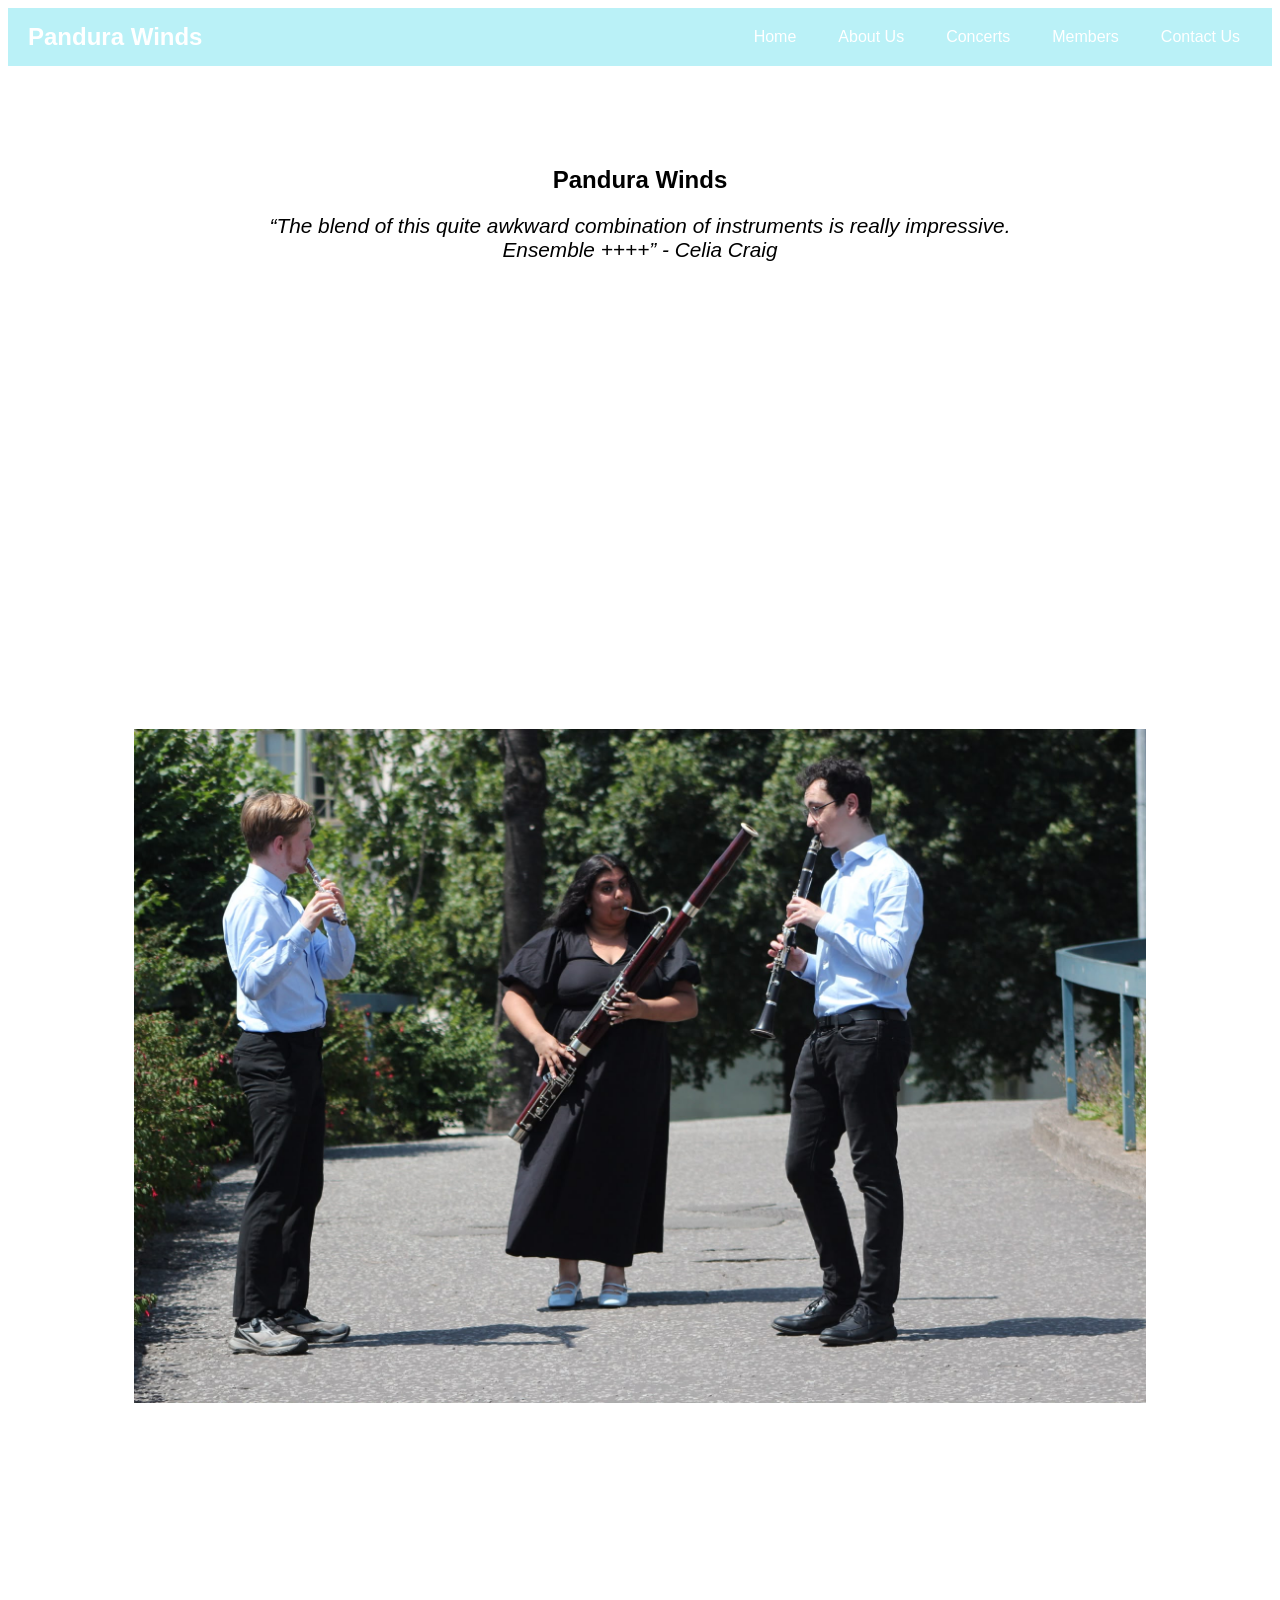
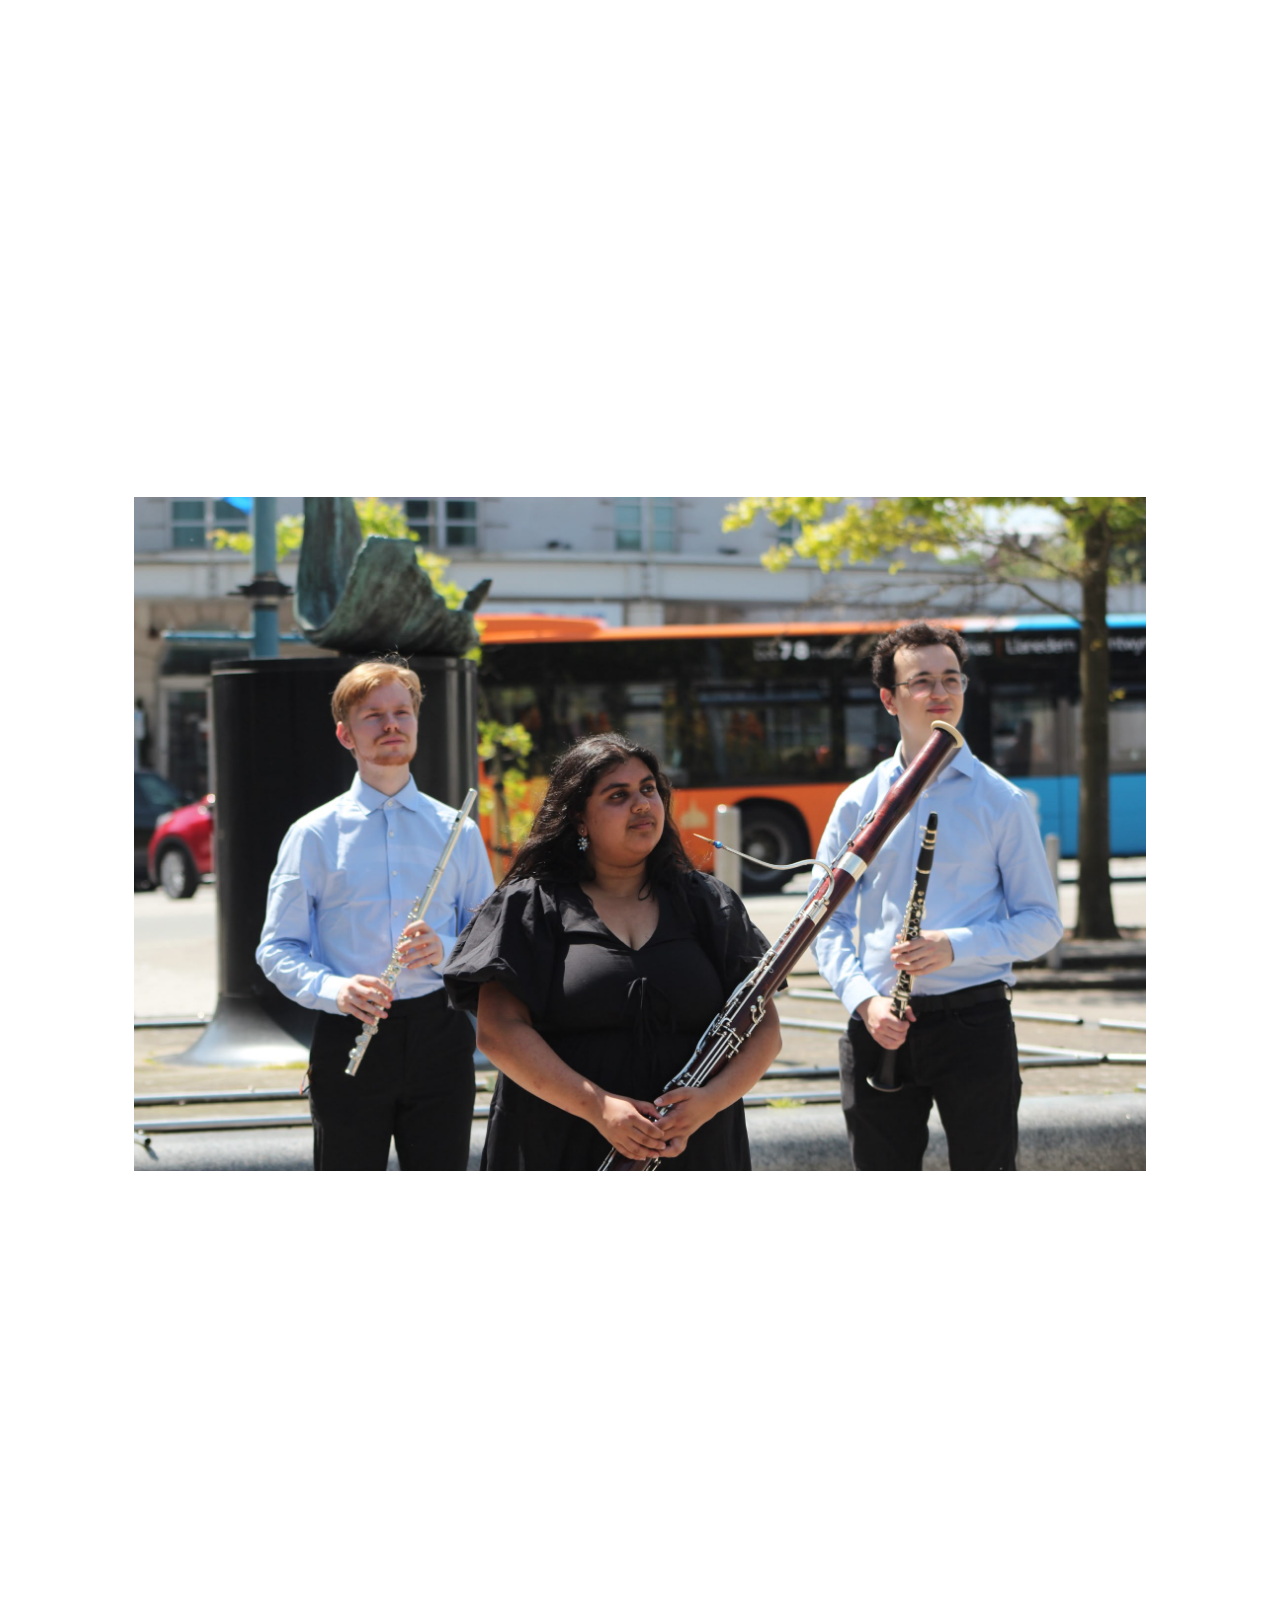
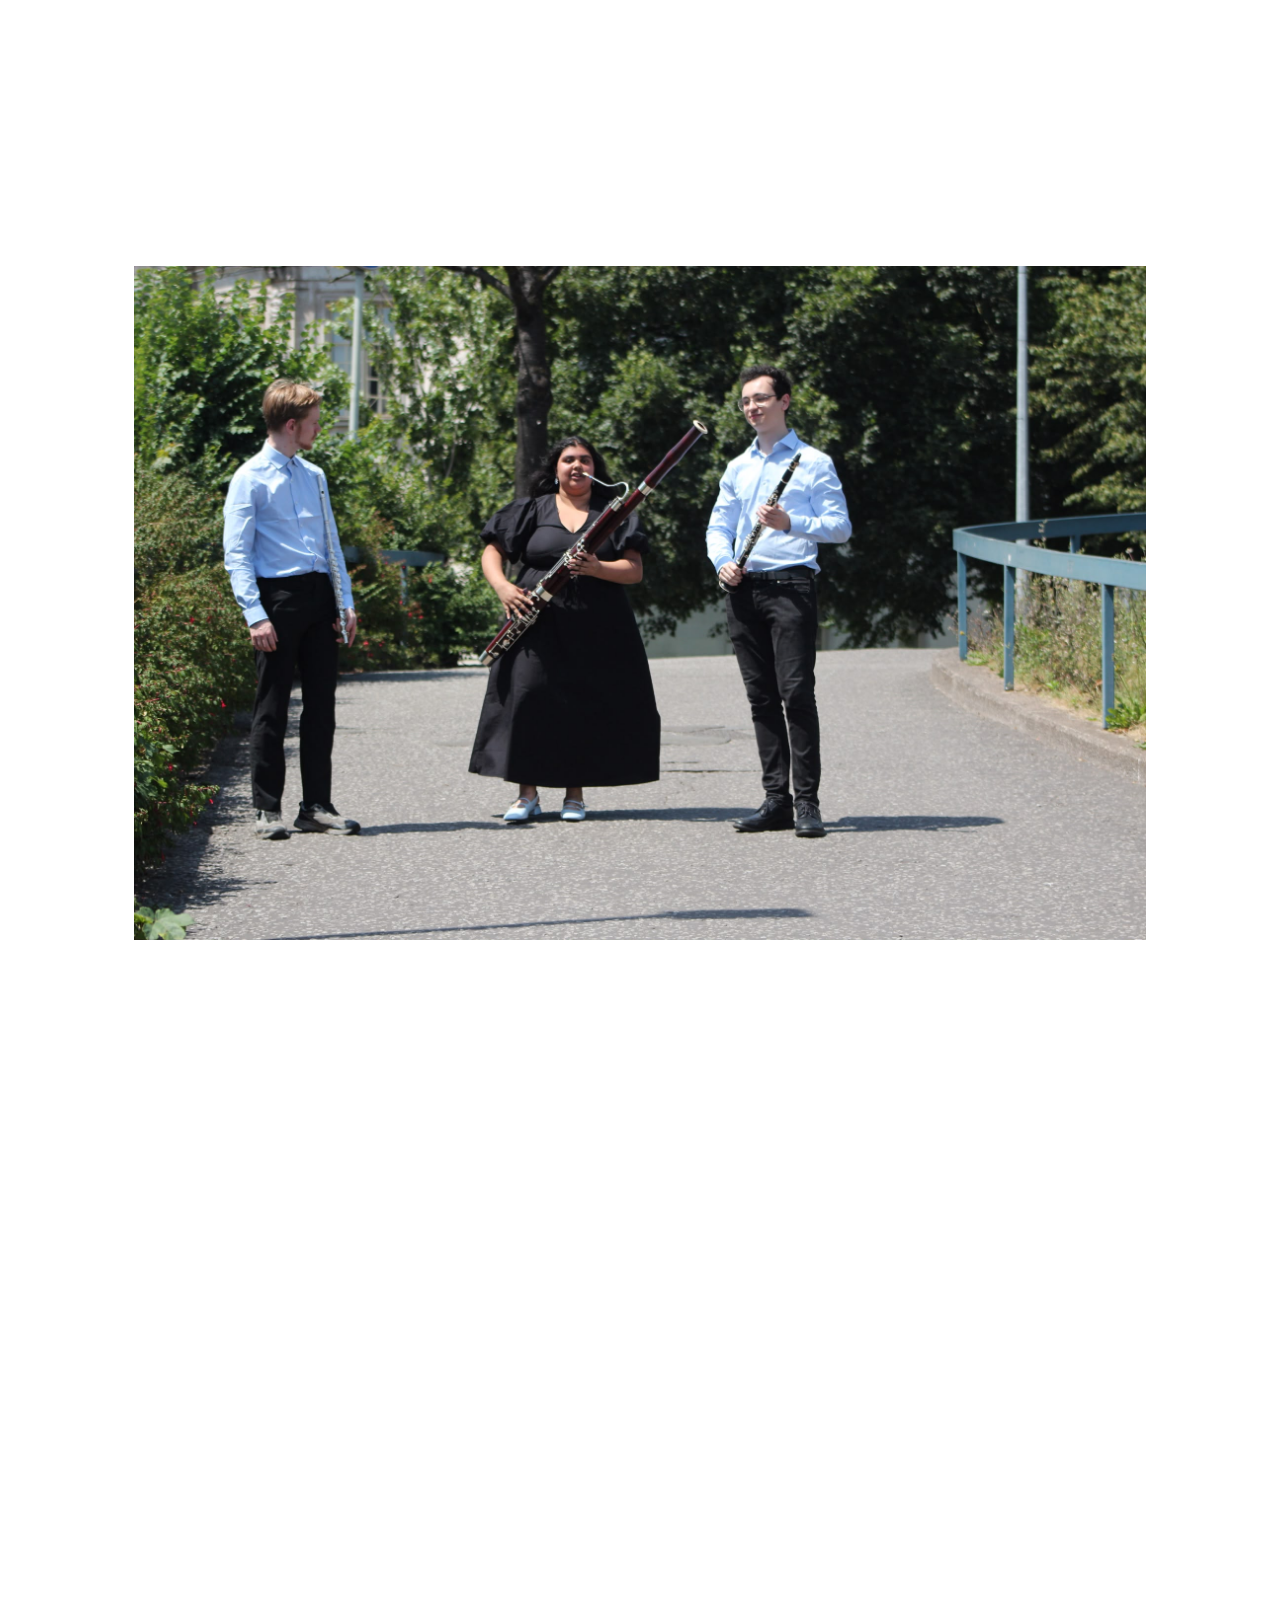
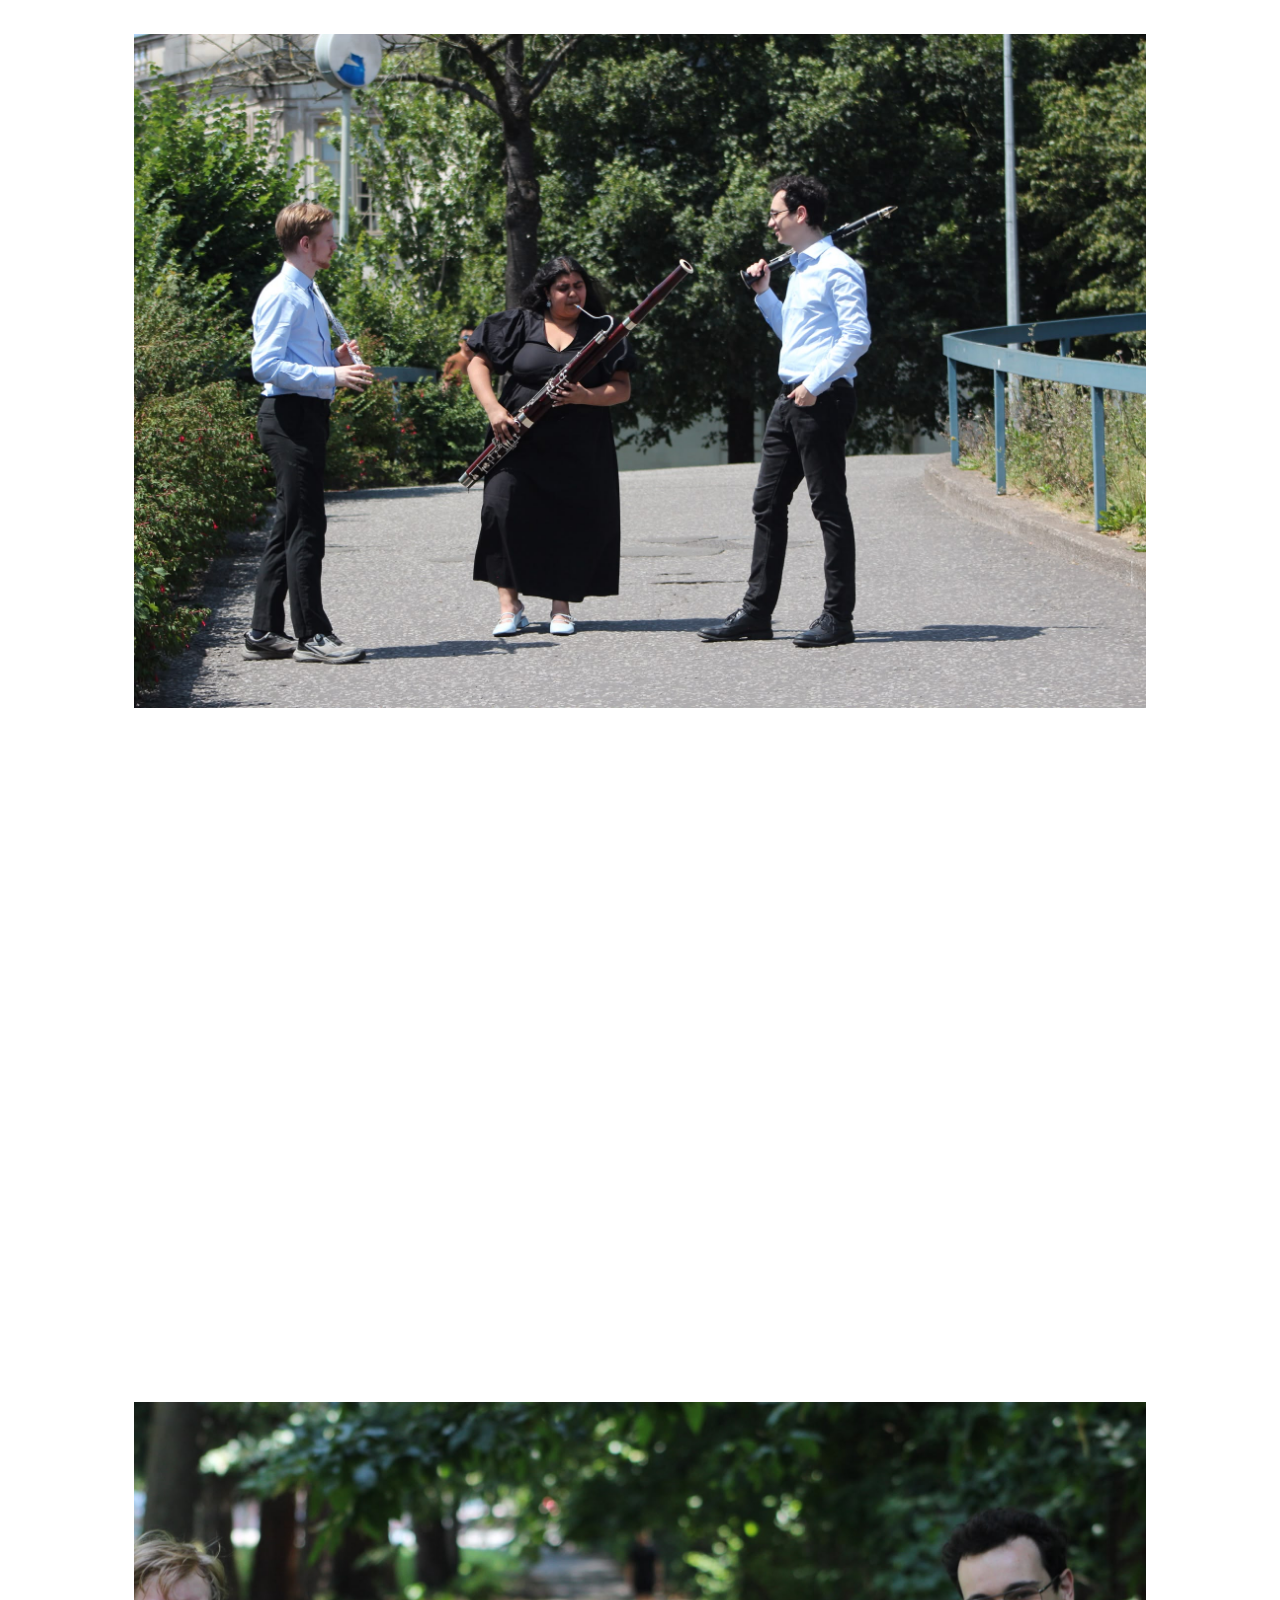
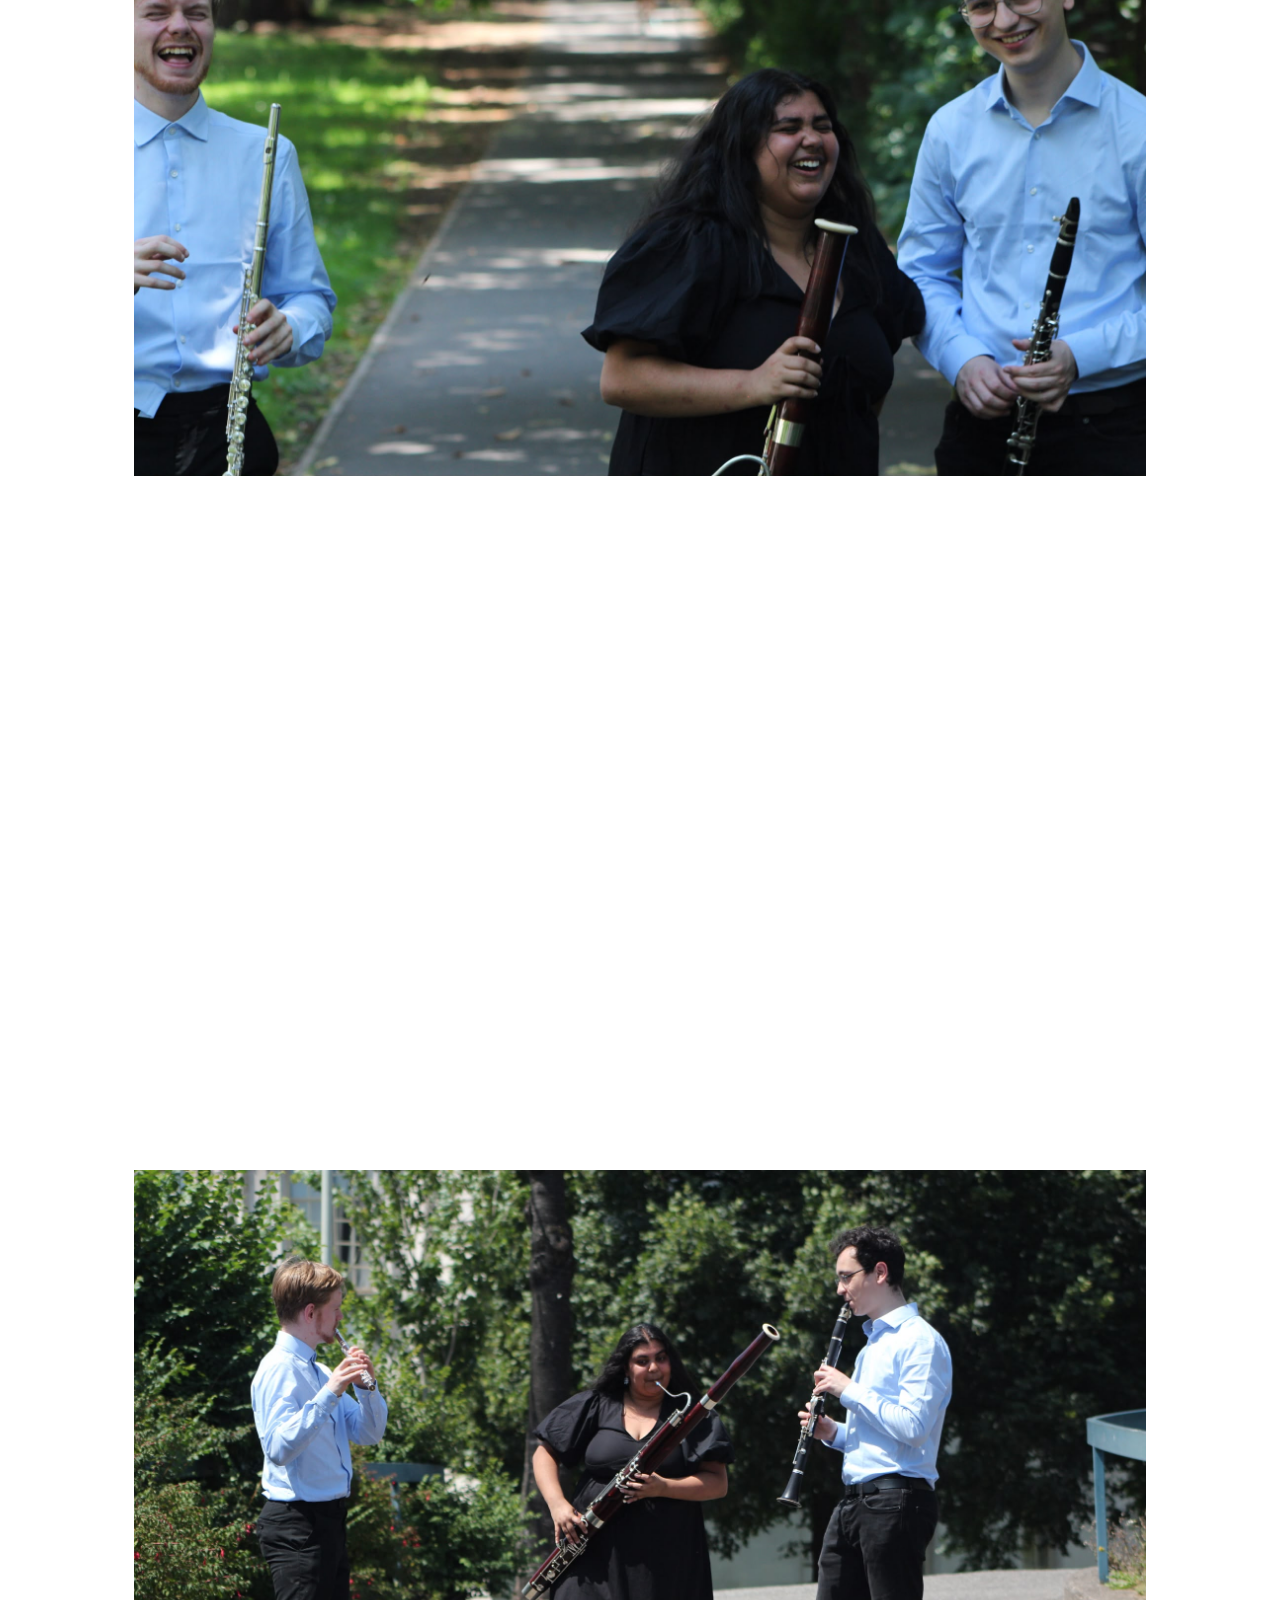
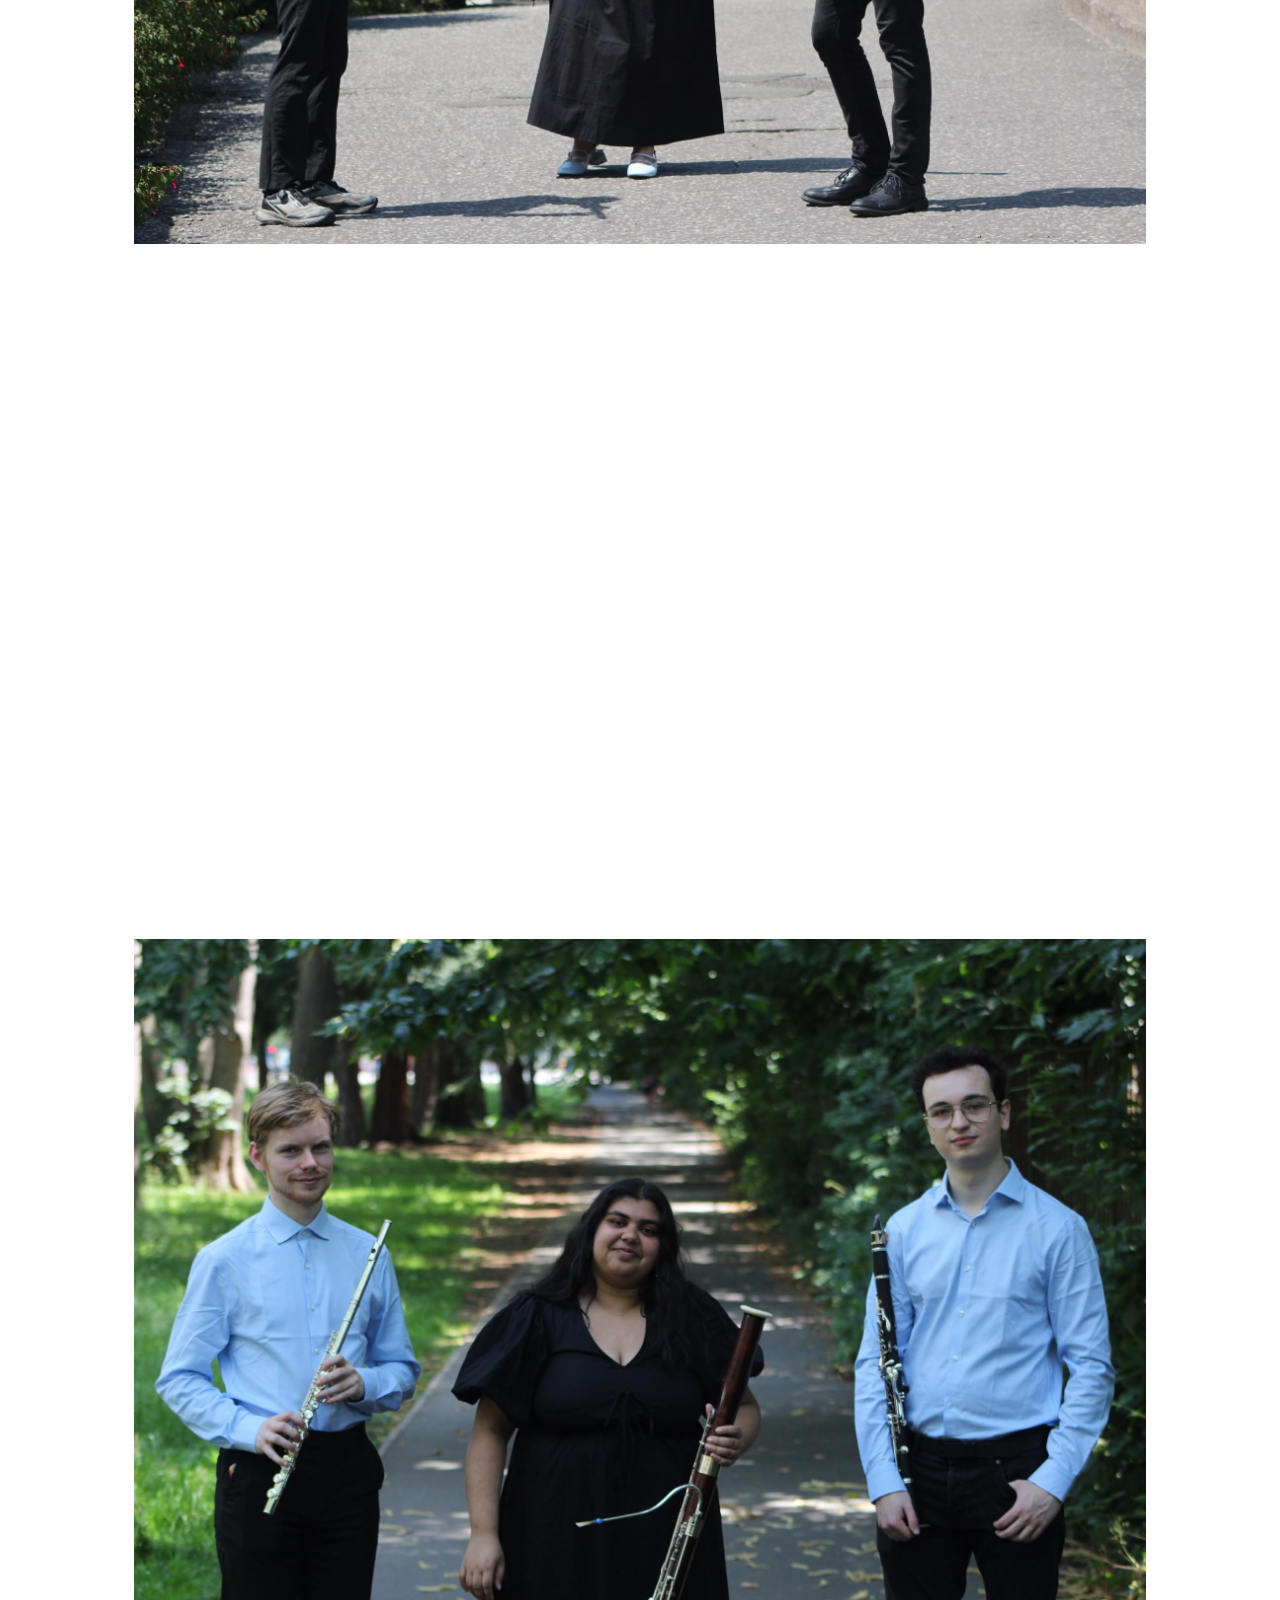
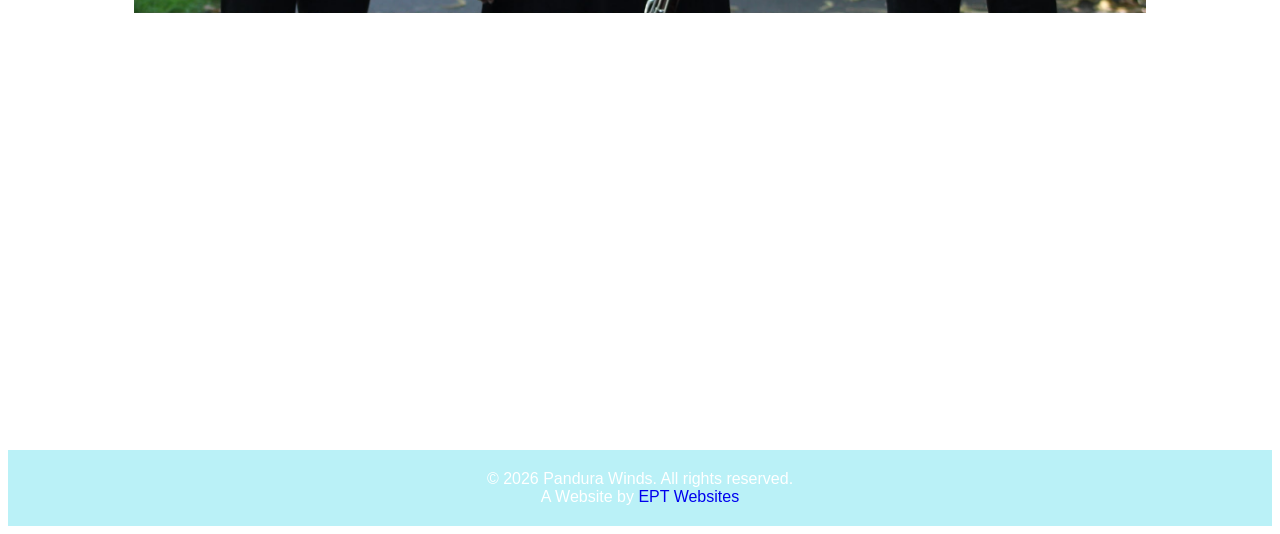
==== index.html @ 317d251b "Update index.html" ====
<html><head><meta name="viewport" content="width=device-width, initial-scale=1.0"><title>Pandura Winds</title><link rel="stylesheet" href="style.css"></head><body>
<header>
<div class="navbar">
<div class="logo">Pandura Winds</div>
<nav class="nav-links">
<a href="index.html">Home</a>
<a href="about.html">About Us</a>
<a href="concerts.html">Concerts</a>
<a href="members.html">Members</a>
<a href="contact.html">Contact Us</a>
</nav>
<div class="menu-toggle" onclick="toggleMenu()">☰</div>
</div>
<div class="mobile" id="mobileMenu">
<a href="index.html">Home</a>
<a href="about.html">About Us</a>
<a href="concerts.html">Concerts</a>
<a href="members.html">Members</a>
<a href="contact.html">Contact Us</a>
</div>
</header>

<section class='hero'><h1>Pandura Winds</h1><div class='quote'>“The blend of this quite awkward combination of instruments is really impressive. Ensemble ++++” - Celia Craig</div></section>
<main>
  <!---
  <h2>About Us</h2>
  <p>Pandura Winds are a UK-based woodwind trio, originally from Cardiff, formed in 2026 by Harry Linegar, Alvaro Hurtado and Svetlana Nanda. They are well-known for their focus on contemporary music and innovative programming.</p>
  --->
  <div class='cardgrid'>
    <img src="IMG_5942.jpeg" alt="Pandura Winds performing" class="photo">
    <img src="IMG_5903.jpeg" alt="Pandura Winds performing" class="photo">
    <img src="IMG_5901.jpeg" alt="Pandura Winds performing" class="photo">
    <img src="IMG_5920.jpeg" alt="Pandura Winds performing" class="photo">
    <img src="IMG_5923.jpeg" alt="Pandura Winds performing" class="photo">
    <img src="IMG_5934.jpeg" alt="Pandura Winds performing" class="photo">
    <img src="IMG_5936.jpeg" alt="Pandura Winds performing" class="photo">
  </div>
</main>
<footer>© 2026 Pandura Winds. All rights reserved.<br>A Website by <a style="text-decoration: none;" href="https://edtait.com/eptwebsites.html">EPT Websites</a></footer><script src='script.js'></script></body></html>
---- style.css ----
html{scroll-behavior:smooth;}
body {
    font-family: "Neue Helvetica Paneuropean", Helvetica, Arial, sans-serif;
    font-weight: normal;
}



header{position:sticky;top:0;z-index:1000}
.navbar{background:#baf1f7;color:white;display:flex;justify-content:space-between;align-items:center;padding:12px 20px}
.logo{font-size:1.5rem;font-weight:bold}
.nav-links{display:flex;gap:18px}
.nav-links a{color:white;text-decoration:none;padding:8px 12px;border-radius:4px}
.nav-links a:hover,.mobile a:hover{background:white;color:#baf1f7}
.menu-toggle{display:none;color:white;cursor:pointer}
.mobile{display:none;flex-direction:column;background:white}
.mobile a{padding:12px;text-decoration:none;color:blue;border-bottom:1px white}
.mobile.show{display:flex}
main{padding:50px 10%}
.hero{background:white;padding:80px 10%;text-align:center}
.quote{font-style:italic;font-size:1.3rem;max-width:800px;margin:auto}
.cardgrid{display:grid;grid-template-columns:repeat(auto-fit,minmax(100%,1fr));gap:20px}
.box,.concert{background:#dbeafe;border-radius:8px;padding:30px;min-height:160px;display:flex;align-items:center;justify-content:center;text-align:center}
.bio-card{
    border:1px solid white;
    border-radius:8px;
    padding:15px
}
.bio-photo{
    height:220px;
    background: white;
    border-radius:8px;
    align-items:center;
    justify-content:center;
    margin-bottom:10px
    max-width: 100%;
}
footer{background:#baf1f7;color:white;text-align:center;padding:20px;margin-top:50px}
.social a{font-size:2rem;color:#baf1f7;margin-right:15px}
@media(max-width:850px){
.nav-links{display:none}
.menu-toggle{display:block}
}

.photo {
    width: 100%;
    aspect-ratio: 3 / 4;
    object-fit: contain;
    background: white;
    max-width: 100%;
    height: auto;
    display: block;
}

.not-photo {
    max-width: 100%;
    height: auto;
    display: block;
    width: 100%;
    height: 320px;
    object-fit: cover;
    object-position: center;
}


















.message-box {
  font-family: "Neue Helvetica Paneuropean", Helvetica, Arial, sans-serif;
  max-width: 450px;
  padding: 28px;
  border: 1px solid #ddd;
  border-radius: 10px;
  background: #fff;
  box-shadow: 0 4px 15px rgba(0,0,0,0.08);
}

.message-box h2 {
  margin-bottom: 20px;
  font-size: 24px;
  font-weight: 400;
}

.message-box input,
.message-box textarea {
  width: 100%;
  padding: 12px;
  margin-bottom: 14px;
  border: 1px solid #ccc;
  border-radius: 6px;
  font-family: inherit;
  font-size: 15px;
  box-sizing: border-box;
}

.message-box textarea {
  resize: vertical;
  min-height: 120px;
}

.message-box button {
  width: 100%;
  padding: 12px;
  border: none;
  border-radius: 6px;
  background: #111;
  color: white;
  font-size: 16px;
  cursor: pointer;
}

.message-box button:hover {
  opacity: 0.85;
}
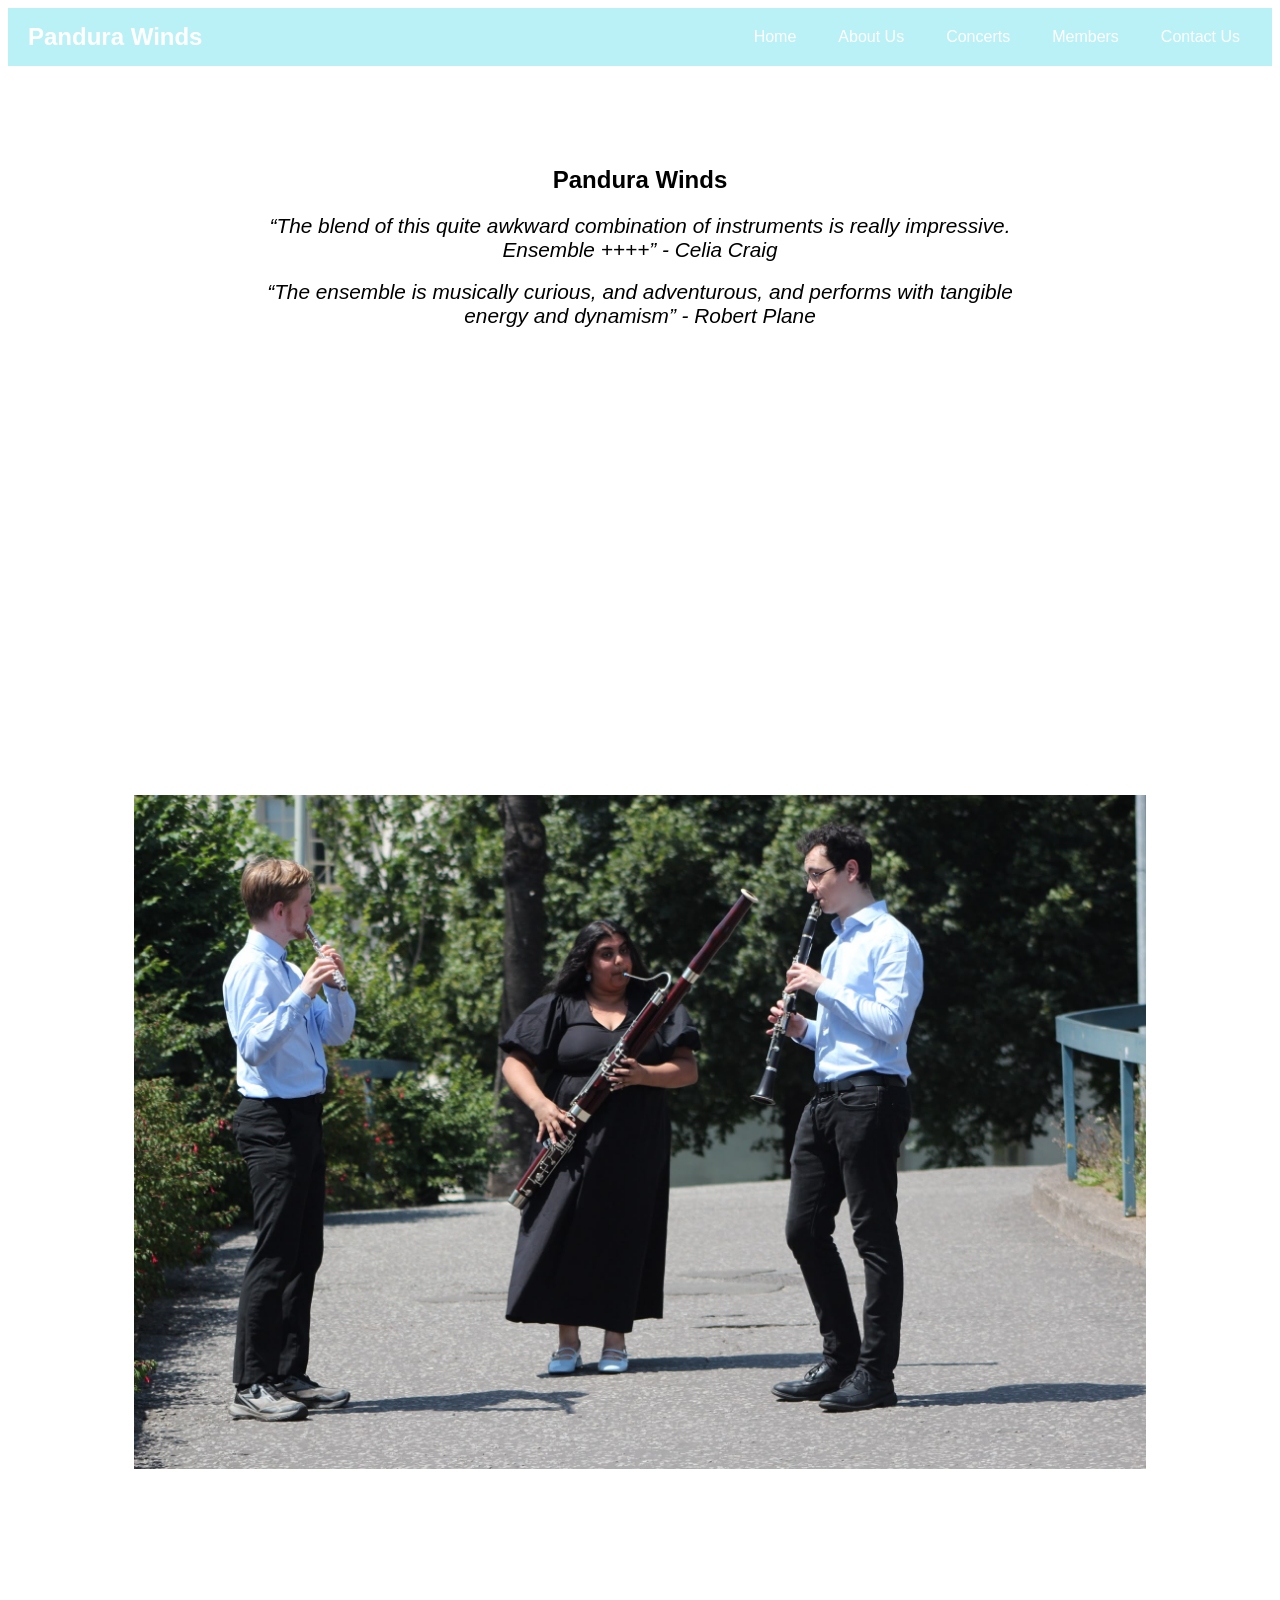
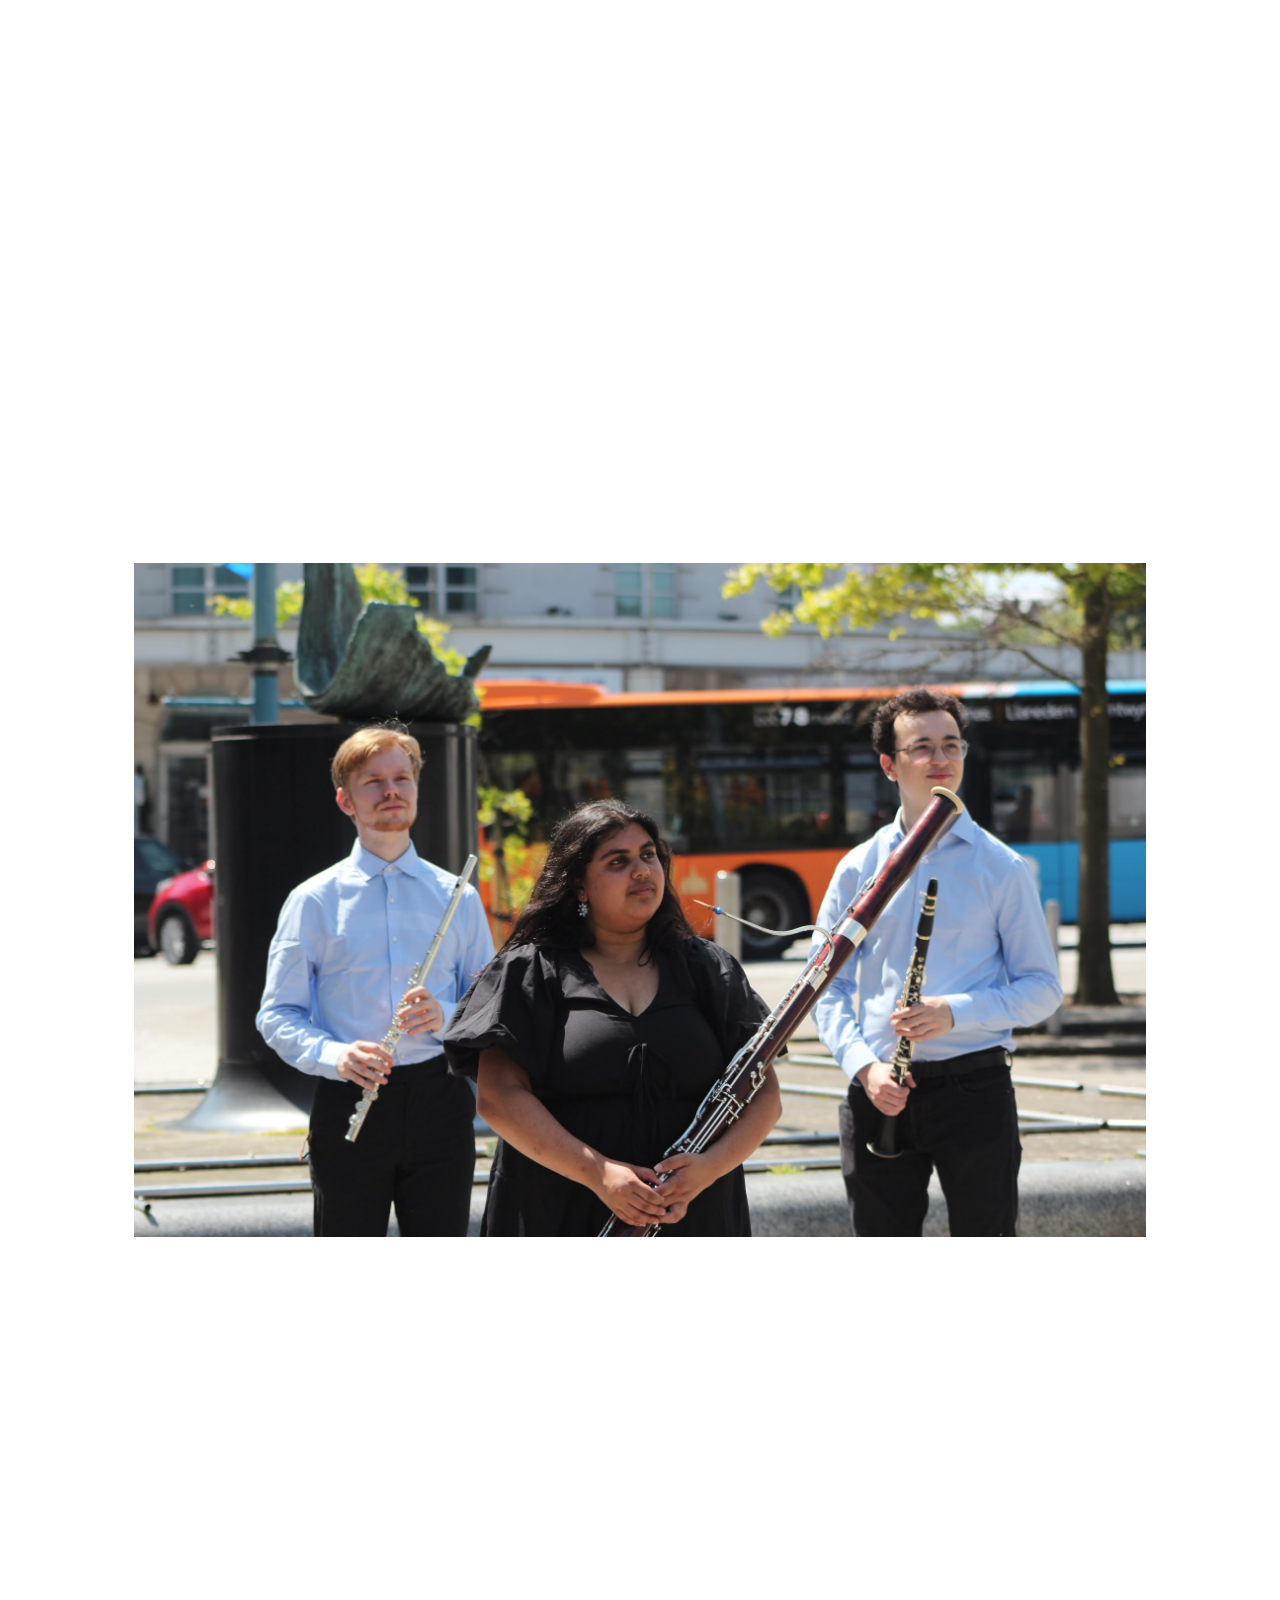
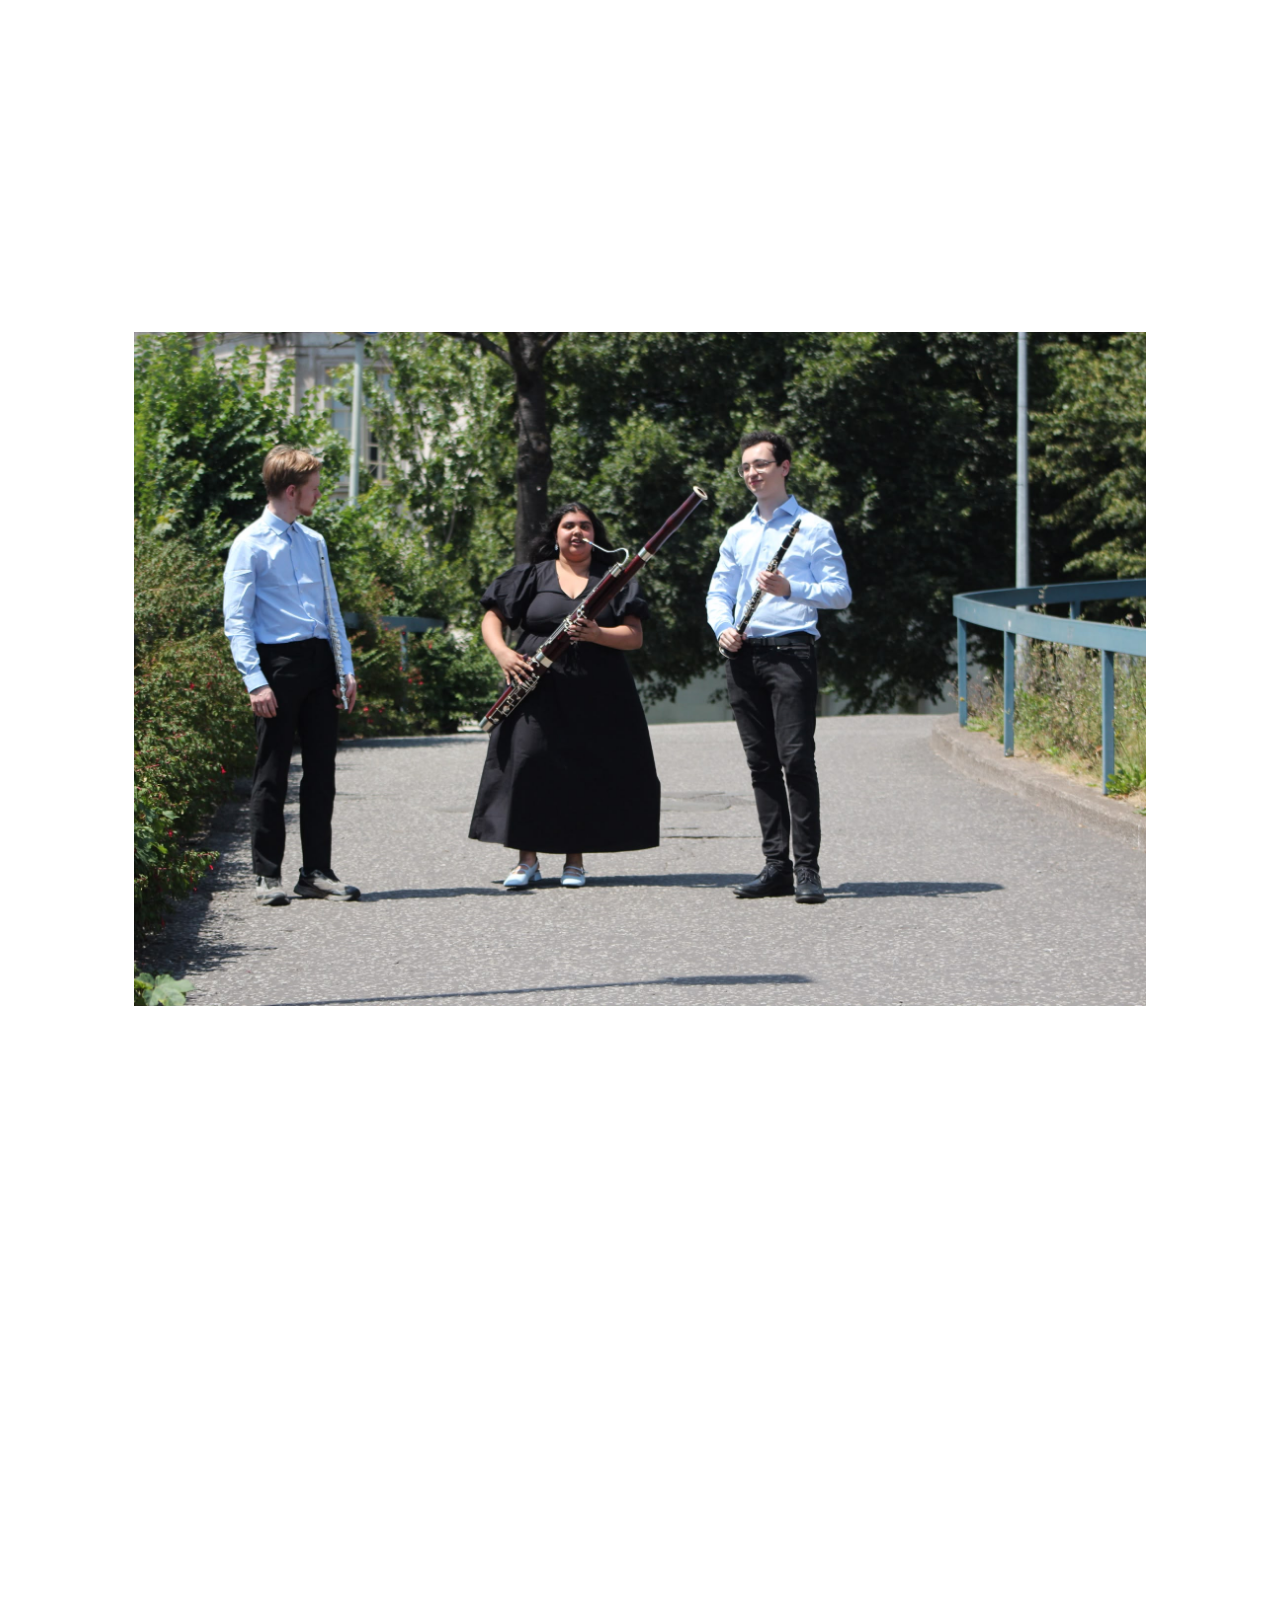
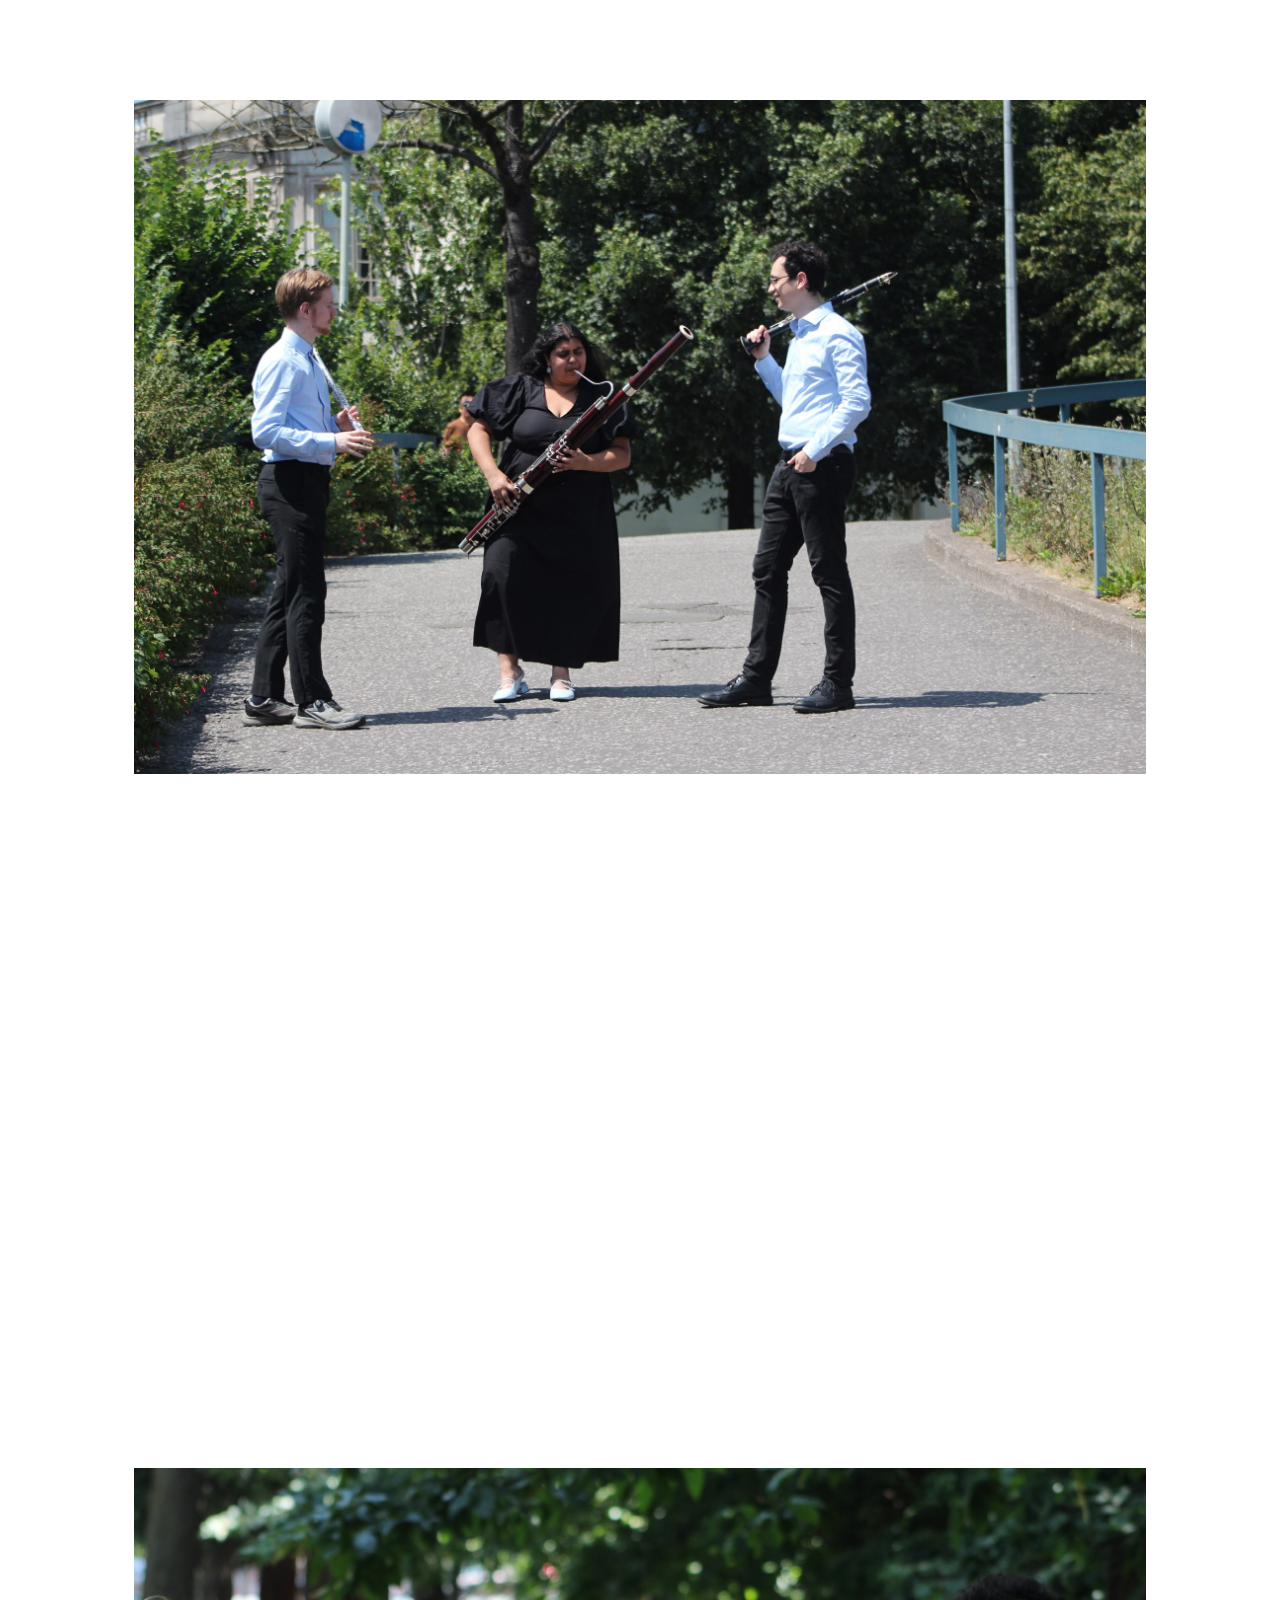
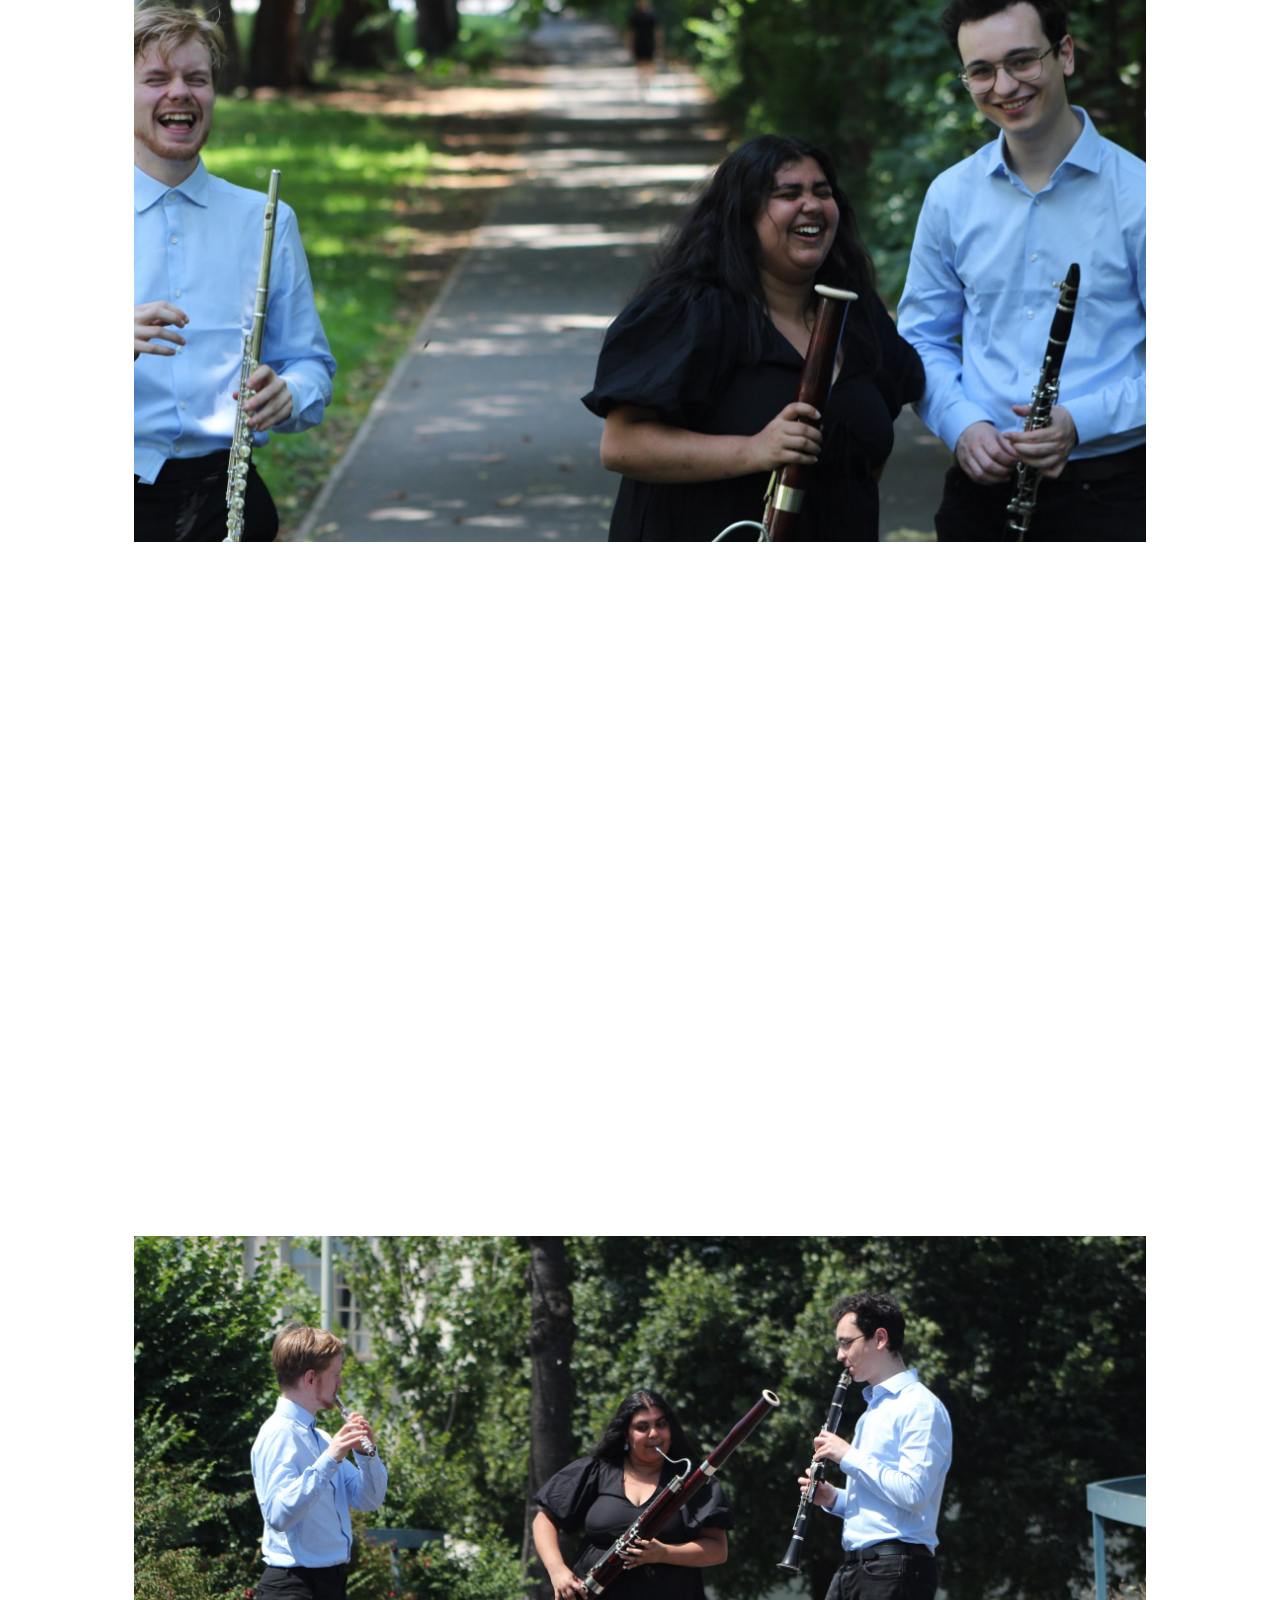
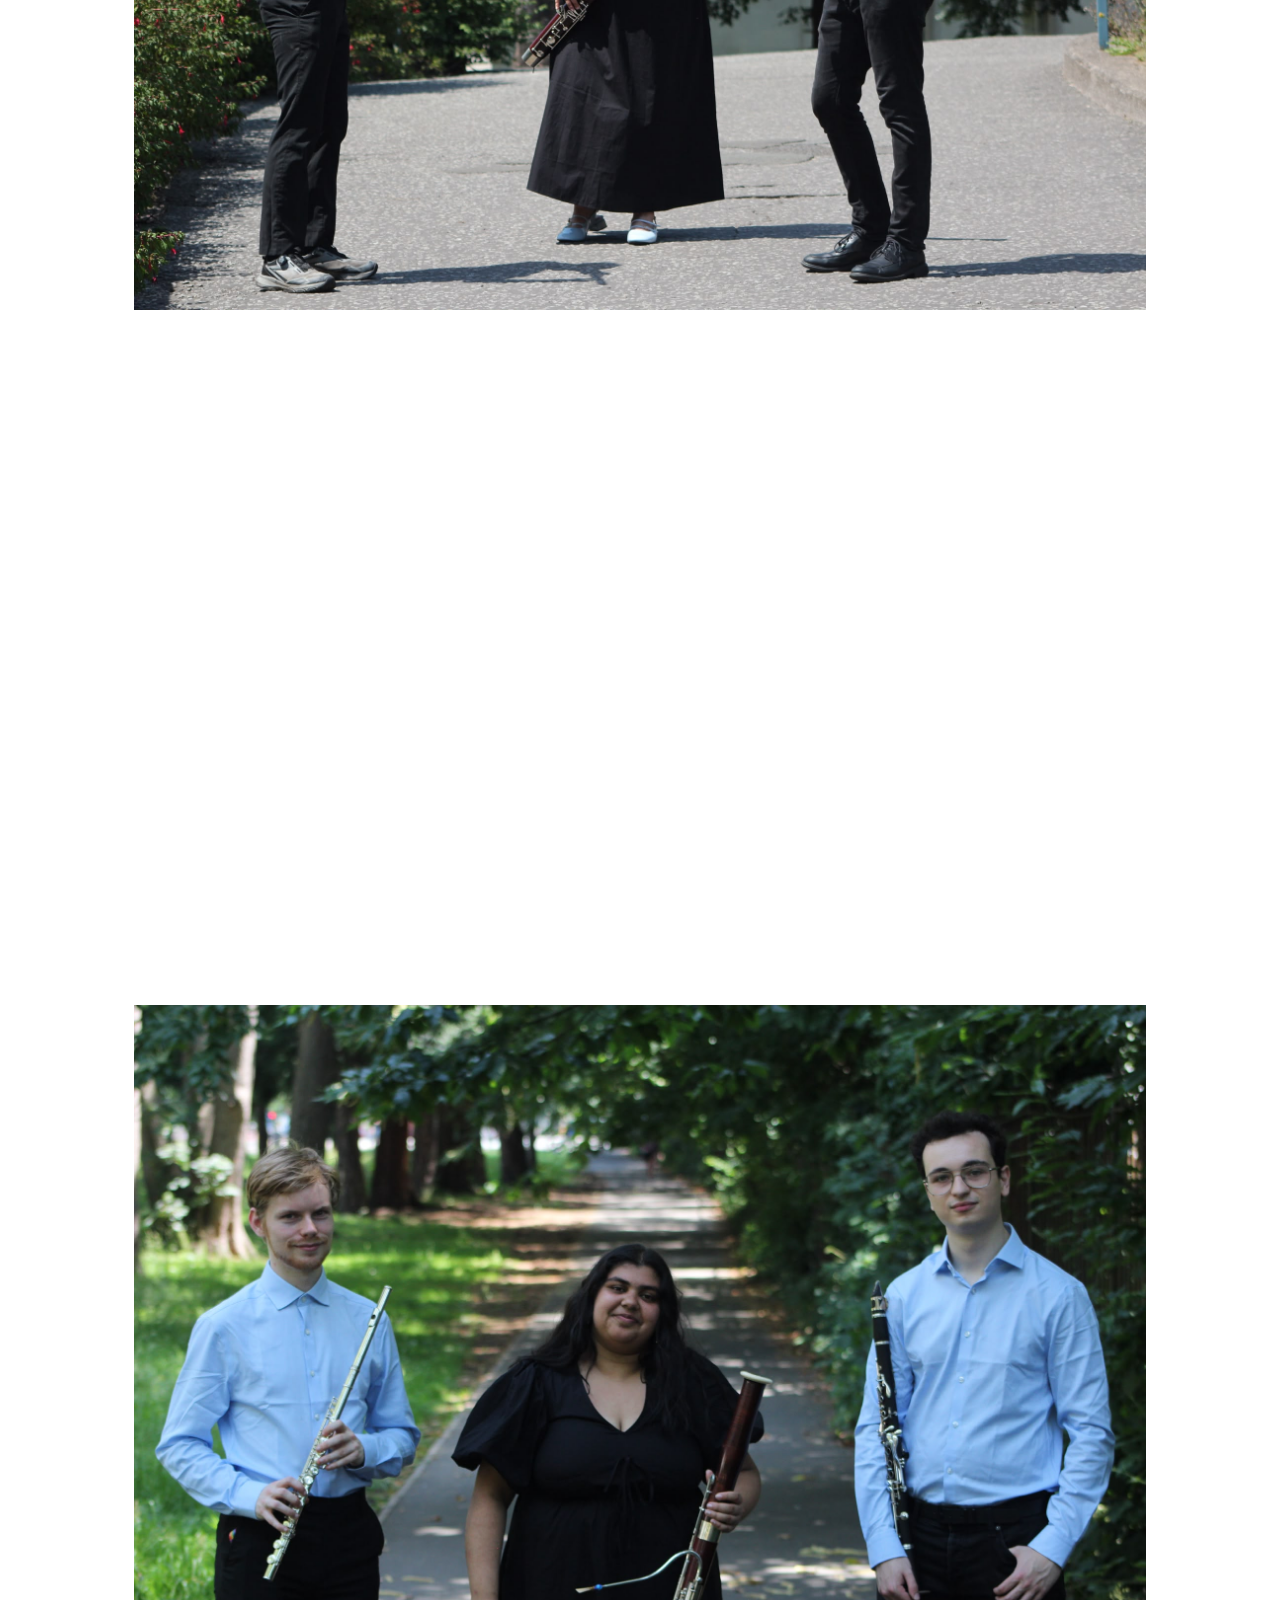
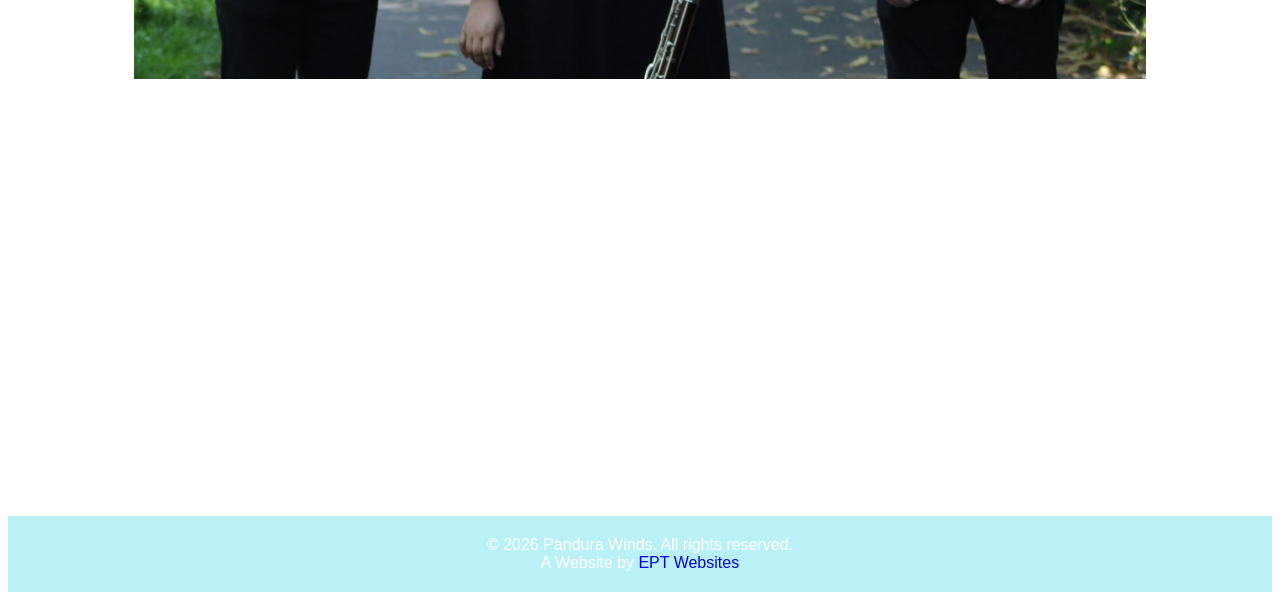
==== commit 33ef2fef: "Update index.html" ====
--- a/index.html
+++ b/index.html
@@ -20,7 +20,7 @@
 </div>
 </header>
 
-<section class='hero'><h1>Pandura Winds</h1><div class='quote'>“The blend of this quite awkward combination of instruments is really impressive. Ensemble ++++” - Celia Craig</div></section>
+<section class='hero'><h1>Pandura Winds</h1><div class='quote'>“The blend of this quite awkward combination of instruments is really impressive. Ensemble ++++” - Celia Craig</div><br><div class='quote'>“The ensemble is musically curious, and adventurous, and performs with tangible energy and dynamism” - Robert Plane</div></section>
 <main>
   <!---
   <h2>About Us</h2>
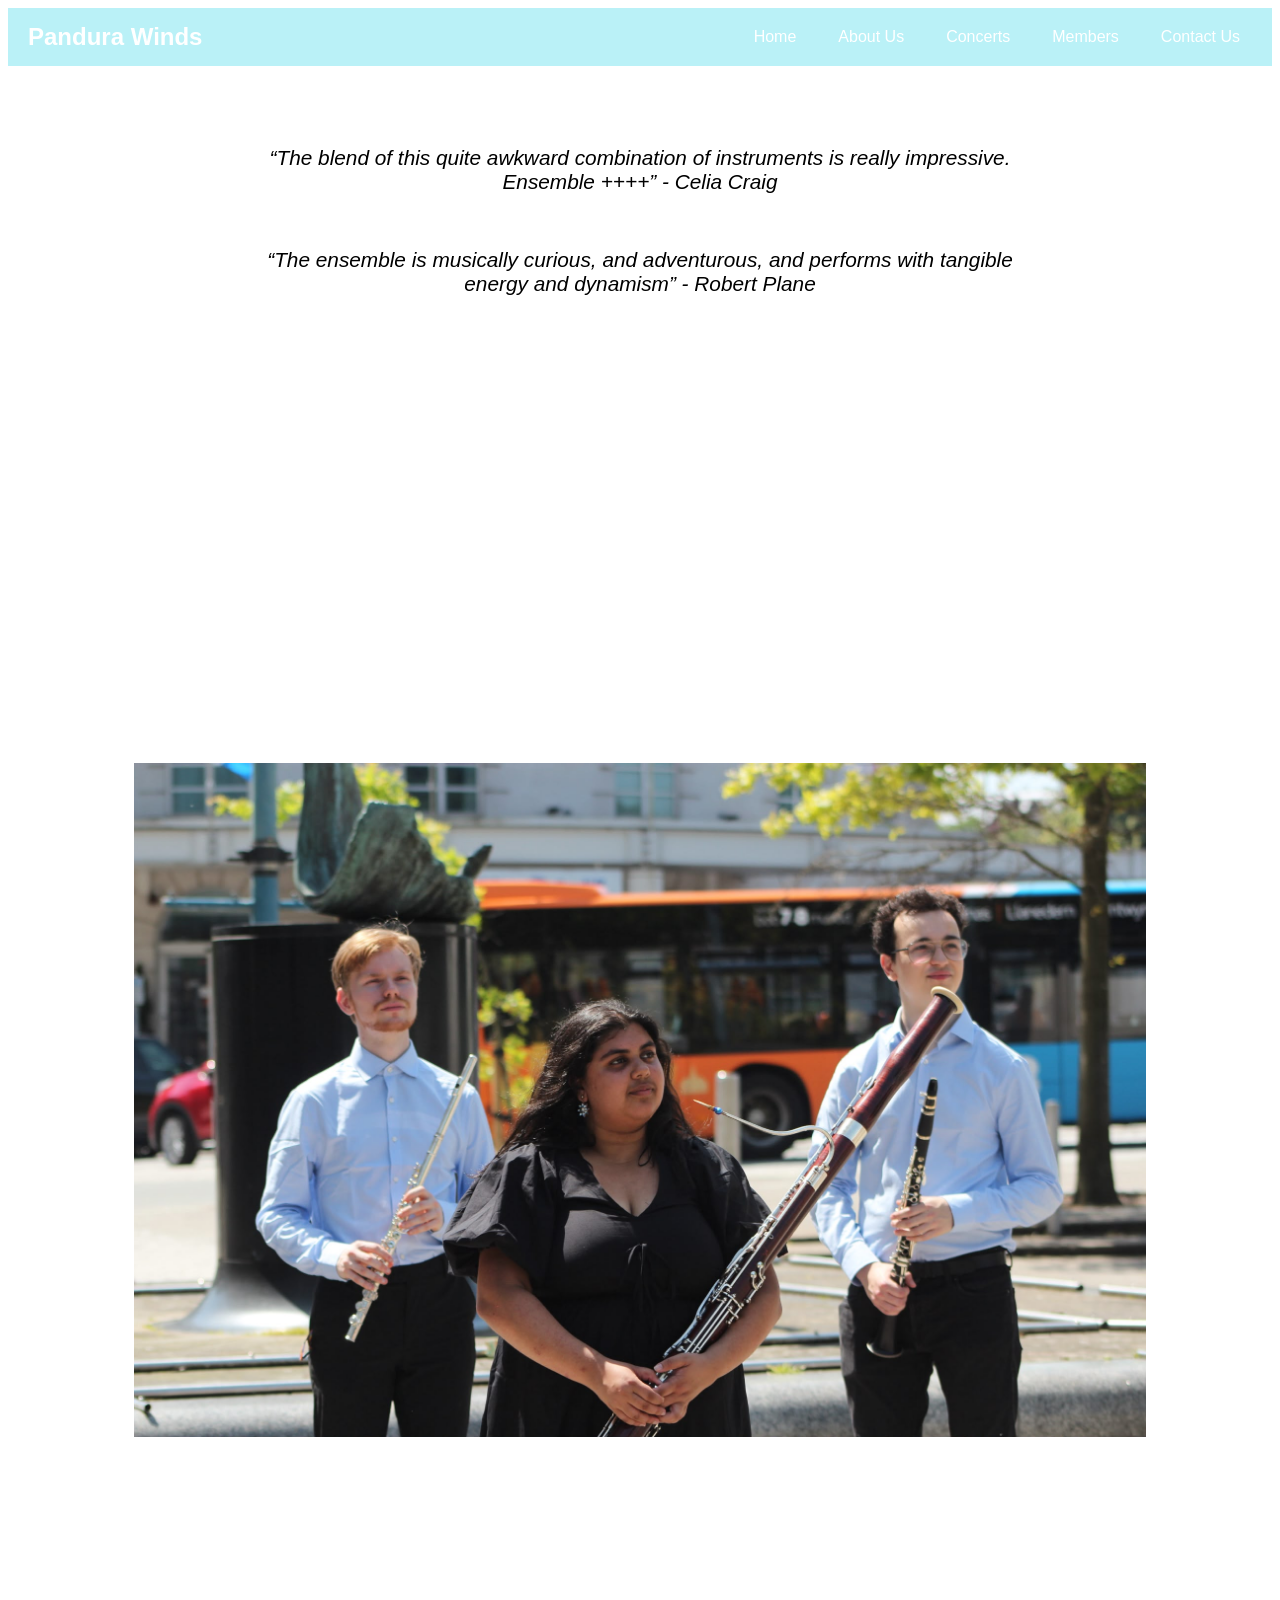
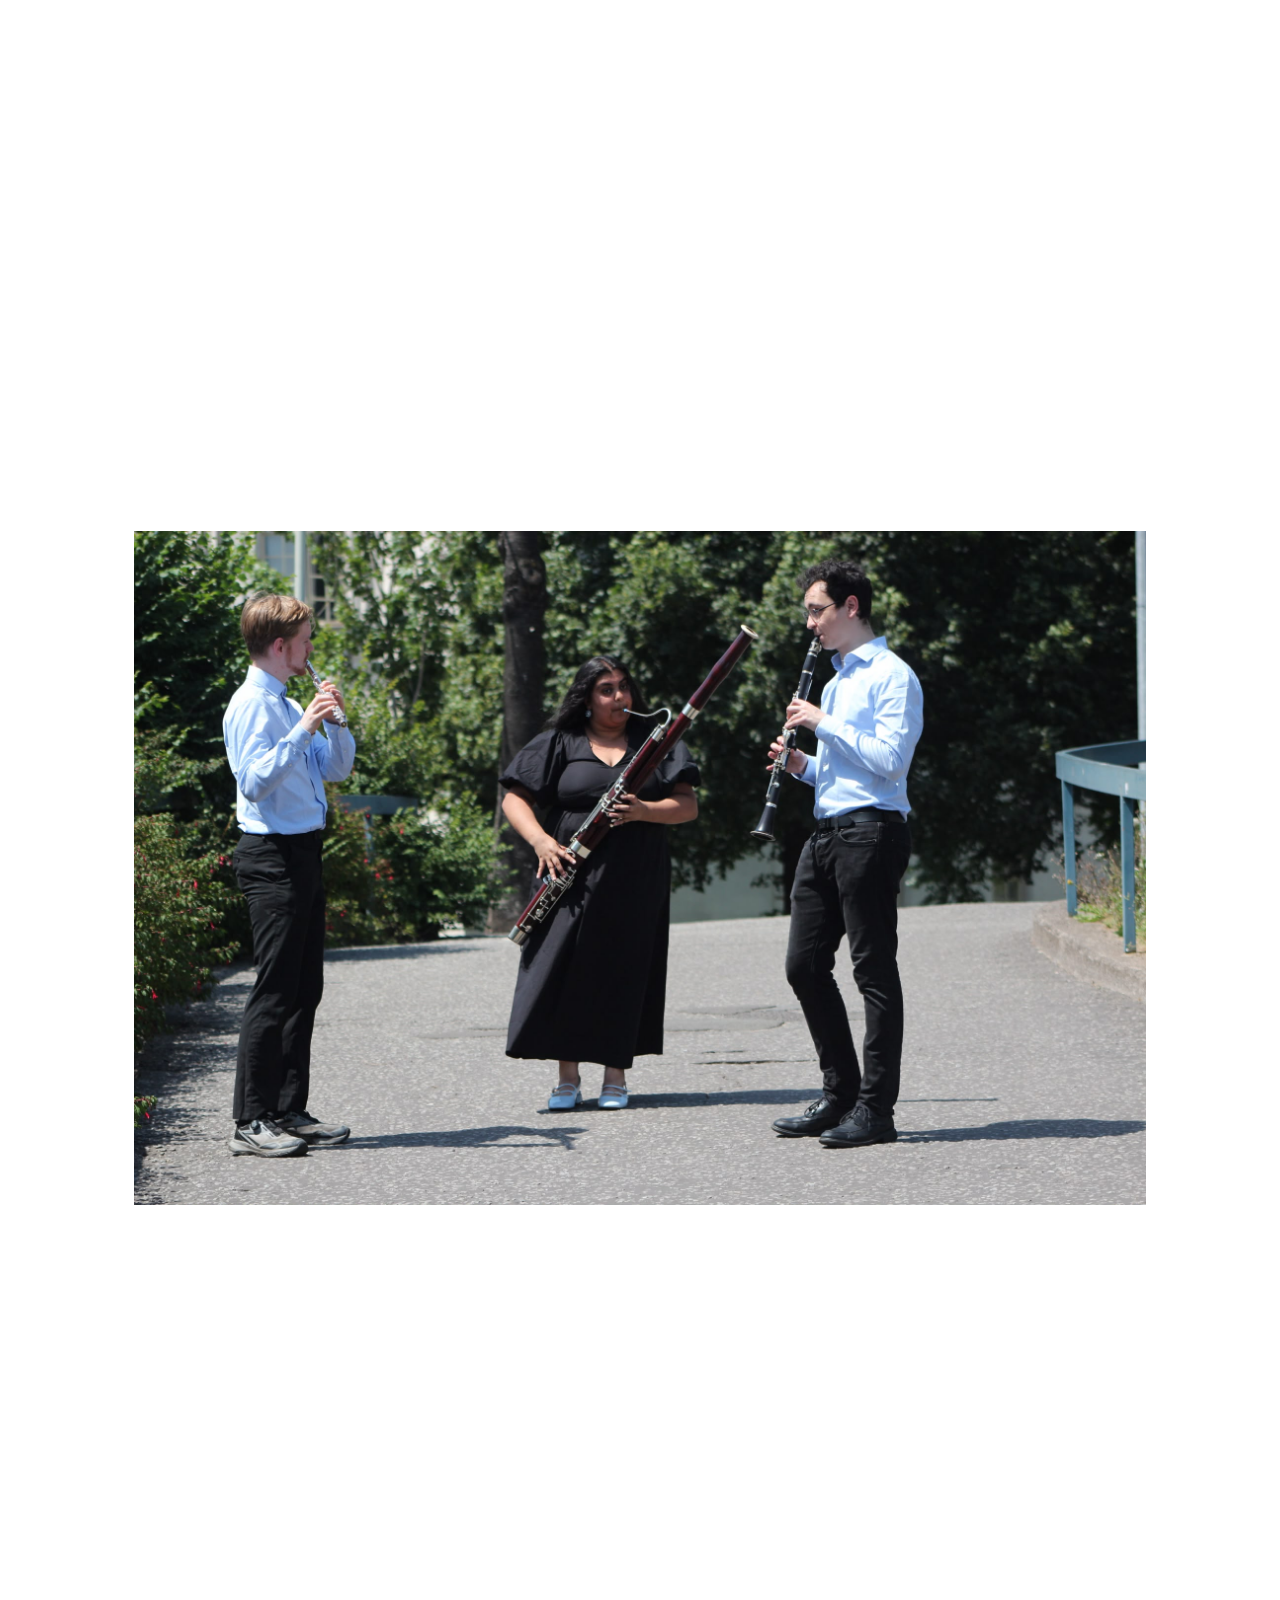
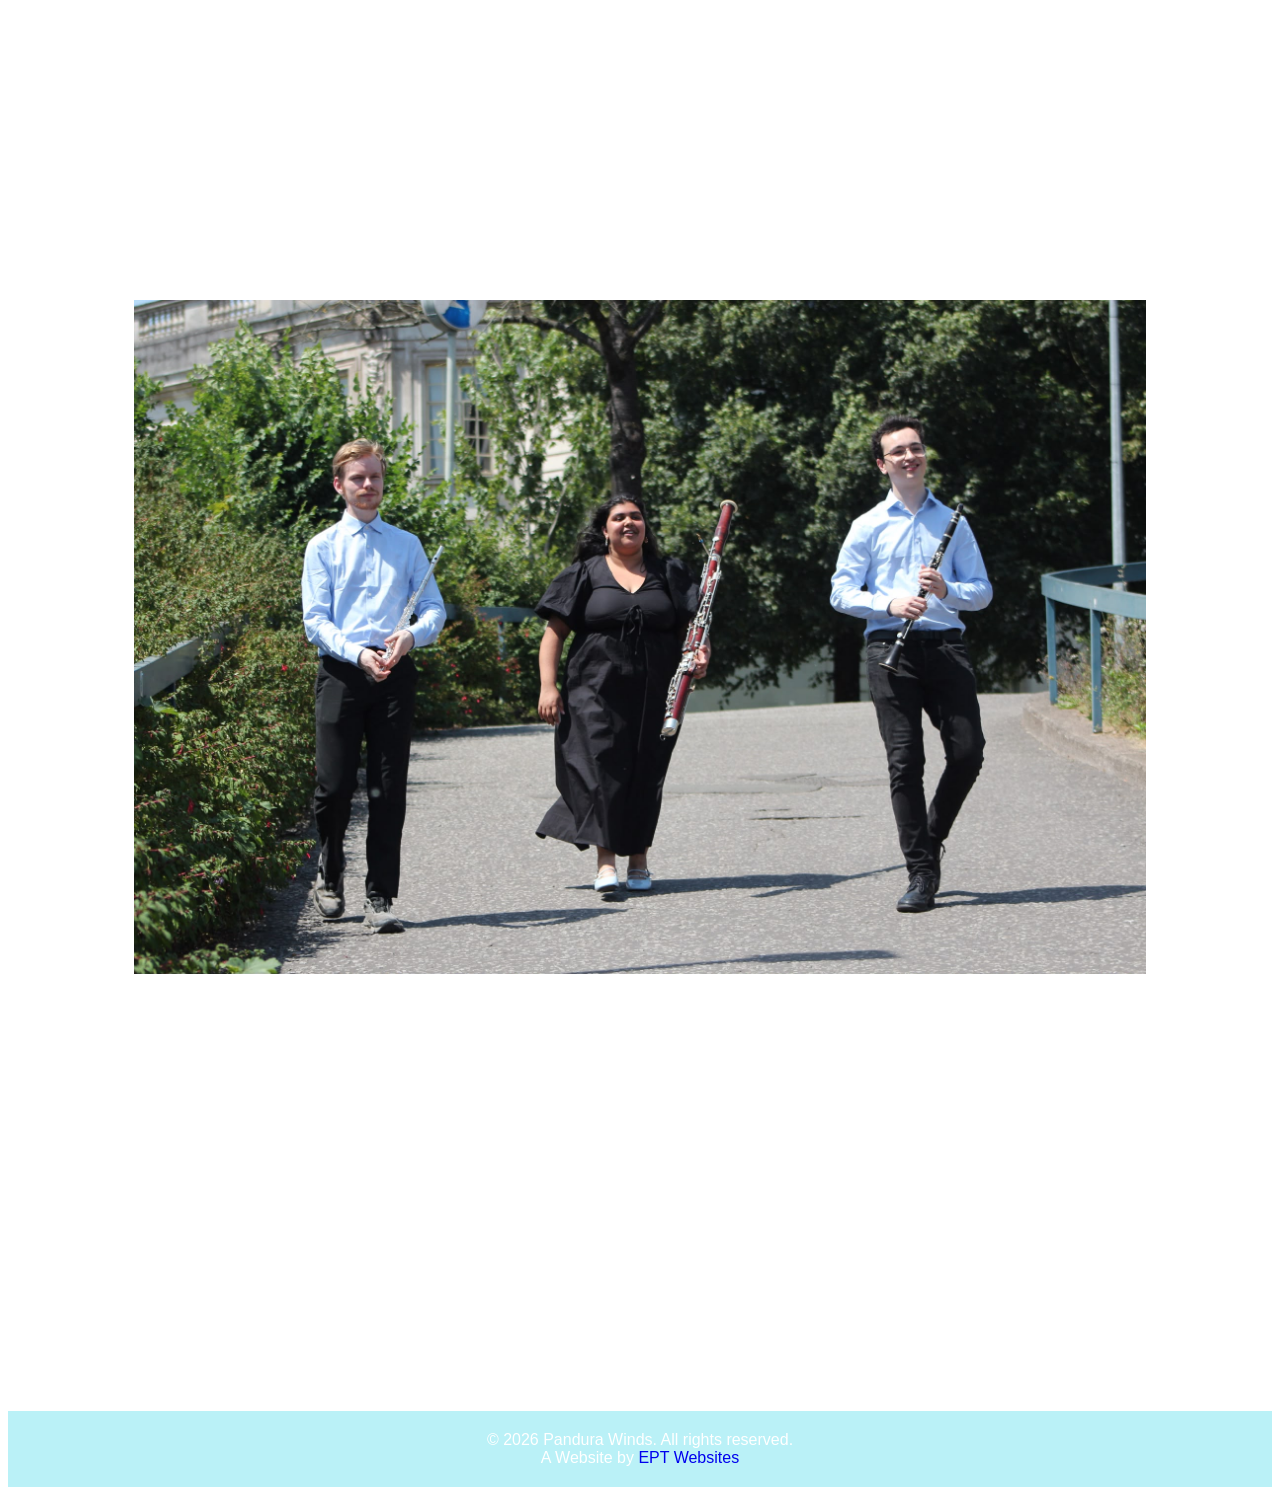
==== commit 11f8d6a3: "Update index.html" ====
--- a/index.html
+++ b/index.html
@@ -20,20 +20,23 @@
 </div>
 </header>
 
-<section class='hero'><h1>Pandura Winds</h1><div class='quote'>“The blend of this quite awkward combination of instruments is really impressive. Ensemble ++++” - Celia Craig</div><br><div class='quote'>“The ensemble is musically curious, and adventurous, and performs with tangible energy and dynamism” - Robert Plane</div></section>
+<section class='hero'><div class='quote'>“The blend of this quite awkward combination of instruments is really impressive. Ensemble ++++” - Celia Craig</div><br><br><br><div class='quote'>“The ensemble is musically curious, and adventurous, and performs with tangible energy and dynamism” - Robert Plane</div></section>
 <main>
   <!---
   <h2>About Us</h2>
   <p>Pandura Winds are a UK-based woodwind trio, originally from Cardiff, formed in 2026 by Harry Linegar, Alvaro Hurtado and Svetlana Nanda. They are well-known for their focus on contemporary music and innovative programming.</p>
   --->
   <div class='cardgrid'>
+    <img src="IMG_5903.jpeg" alt="Pandura Winds performing" class="photo">
     <img src="IMG_5942.jpeg" alt="Pandura Winds performing" class="photo">
-    <img src="IMG_5903.jpeg" alt="Pandura Winds performing" class="photo">
+    <img src="IMG_5922.jpeg" alt="Pandura Winds performing" class="photo">
+    <!---
     <img src="IMG_5901.jpeg" alt="Pandura Winds performing" class="photo">
     <img src="IMG_5920.jpeg" alt="Pandura Winds performing" class="photo">
     <img src="IMG_5923.jpeg" alt="Pandura Winds performing" class="photo">
     <img src="IMG_5934.jpeg" alt="Pandura Winds performing" class="photo">
     <img src="IMG_5936.jpeg" alt="Pandura Winds performing" class="photo">
+    --->
   </div>
 </main>
 <footer>© 2026 Pandura Winds. All rights reserved.<br>A Website by <a style="text-decoration: none;" href="https://edtait.com/eptwebsites.html">EPT Websites</a></footer><script src='script.js'></script></body></html>
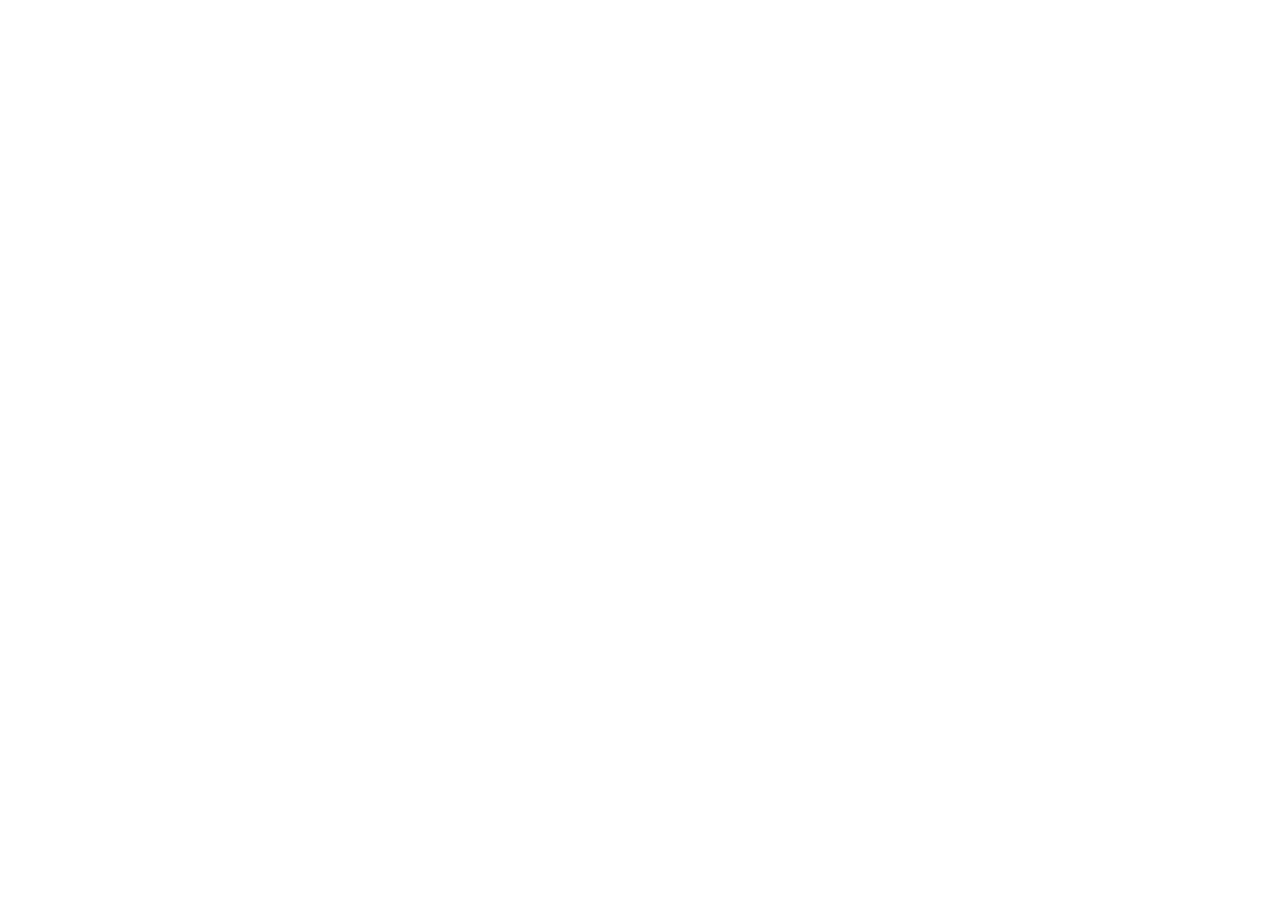
==== commit 3d529706: "Update index.html" ====
--- a/index.html
+++ b/index.html
@@ -1,3 +1,4 @@
+<!--
 <html><head><meta name="viewport" content="width=device-width, initial-scale=1.0"><title>Pandura Winds</title><link rel="stylesheet" href="style.css"></head><body>
 <header>
 <div class="navbar">
@@ -22,21 +23,24 @@
 
 <section class='hero'><div class='quote'>“The blend of this quite awkward combination of instruments is really impressive. Ensemble ++++” - Celia Craig</div><br><br><br><div class='quote'>“The ensemble is musically curious, and adventurous, and performs with tangible energy and dynamism” - Robert Plane</div></section>
 <main>
+--->
   <!---
+  <h2>About Us</h2>
   <h2>About Us</h2>
   <p>Pandura Winds are a UK-based woodwind trio, originally from Cardiff, formed in 2026 by Harry Linegar, Alvaro Hurtado and Svetlana Nanda. They are well-known for their focus on contemporary music and innovative programming.</p>
   --->
+<!---
   <div class='cardgrid'>
     <img src="IMG_5903.jpeg" alt="Pandura Winds performing" class="photo">
     <img src="IMG_5942.jpeg" alt="Pandura Winds performing" class="photo">
     <img src="IMG_5922.jpeg" alt="Pandura Winds performing" class="photo">
+--->
     <!---
     <img src="IMG_5901.jpeg" alt="Pandura Winds performing" class="photo">
-    <img src="IMG_5920.jpeg" alt="Pandura Winds performing" class="photo">
-    <img src="IMG_5923.jpeg" alt="Pandura Winds performing" class="photo">
-    <img src="IMG_5934.jpeg" alt="Pandura Winds performing" class="photo">
     <img src="IMG_5936.jpeg" alt="Pandura Winds performing" class="photo">
     --->
+<!---
   </div>
 </main>
 <footer>© 2026 Pandura Winds. All rights reserved.<br>A Website by <a style="text-decoration: none;" href="https://edtait.com/eptwebsites.html">EPT Websites</a></footer><script src='script.js'></script></body></html>
+--->
--- a/style.css
+++ b/style.css
@@ -4,8 +4,6 @@
     font-family: "Neue Helvetica Paneuropean", Helvetica, Arial, sans-serif;
     font-weight: normal;
 }
-
-
 
 header{position:sticky;top:0;z-index:1000}
 .navbar{background:#baf1f7;color:white;display:flex;justify-content:space-between;align-items:center;padding:12px 20px}
@@ -20,7 +18,11 @@
 main{padding:50px 10%}
 .hero{background:white;padding:80px 10%;text-align:center}
 .quote{font-style:italic;font-size:1.3rem;max-width:800px;margin:auto}
-.cardgrid{display:grid;grid-template-columns:repeat(auto-fit,minmax(100%,1fr));gap:20px}
+.cardgrid {
+    display: grid;
+    grid-template-columns: repeat(auto-fit, minmax(250px, 1fr));
+    gap: 20px;
+}
 .box,.concert{background:#dbeafe;border-radius:8px;padding:30px;min-height:160px;display:flex;align-items:center;justify-content:center;text-align:center}
 .bio-card{
     border:1px solid white;
@@ -45,10 +47,6 @@
 
 .photo {
     width: 100%;
-    aspect-ratio: 3 / 4;
-    object-fit: contain;
-    background: white;
-    max-width: 100%;
     height: auto;
     display: block;
 }
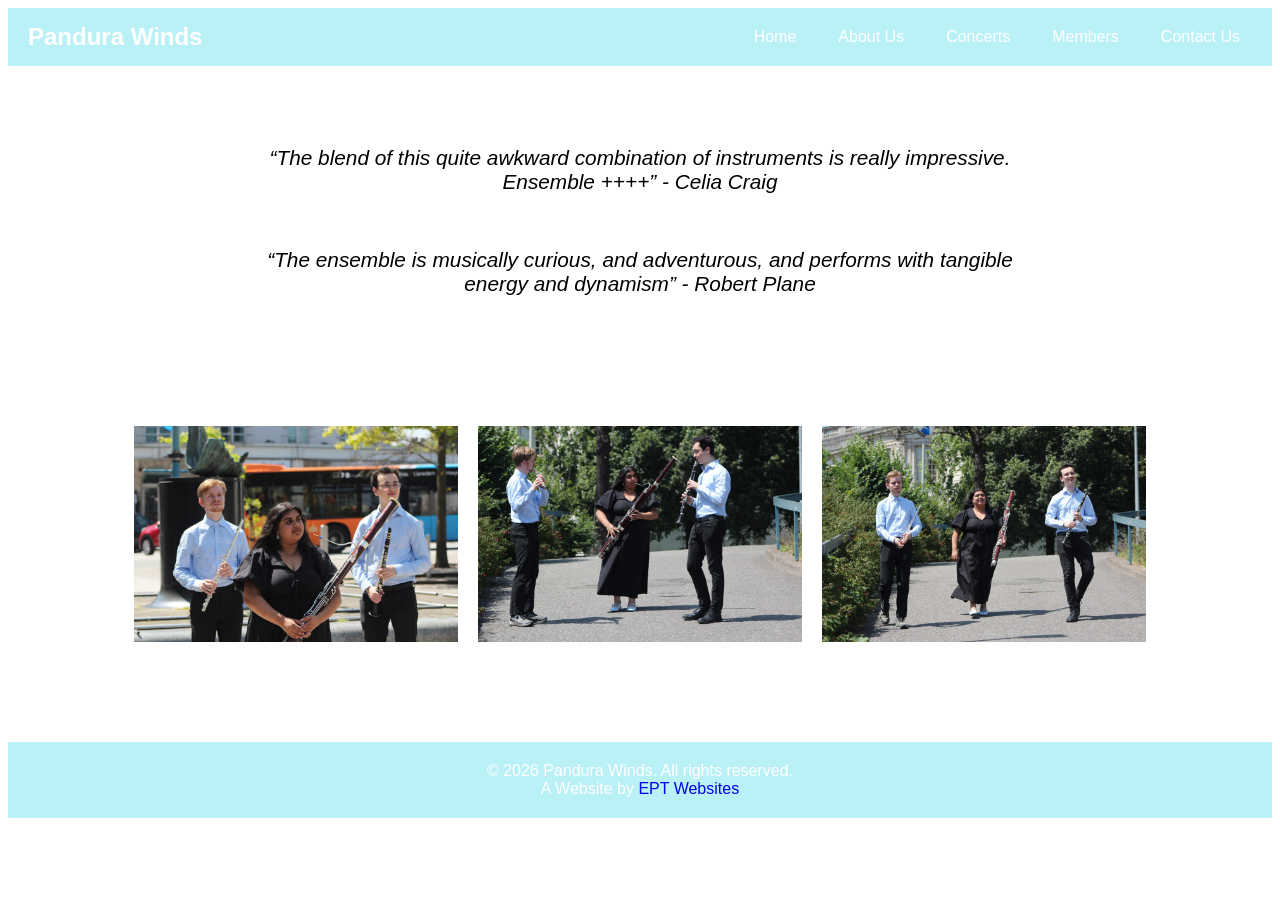
==== commit cf5a1fb9: "Update index.html" ====
--- a/index.html
+++ b/index.html
@@ -1,4 +1,3 @@
-<!--
 <html><head><meta name="viewport" content="width=device-width, initial-scale=1.0"><title>Pandura Winds</title><link rel="stylesheet" href="style.css"></head><body>
 <header>
 <div class="navbar">
@@ -23,24 +22,19 @@
 
 <section class='hero'><div class='quote'>“The blend of this quite awkward combination of instruments is really impressive. Ensemble ++++” - Celia Craig</div><br><br><br><div class='quote'>“The ensemble is musically curious, and adventurous, and performs with tangible energy and dynamism” - Robert Plane</div></section>
 <main>
---->
   <!---
   <h2>About Us</h2>
   <h2>About Us</h2>
   <p>Pandura Winds are a UK-based woodwind trio, originally from Cardiff, formed in 2026 by Harry Linegar, Alvaro Hurtado and Svetlana Nanda. They are well-known for their focus on contemporary music and innovative programming.</p>
   --->
-<!---
   <div class='cardgrid'>
     <img src="IMG_5903.jpeg" alt="Pandura Winds performing" class="photo">
     <img src="IMG_5942.jpeg" alt="Pandura Winds performing" class="photo">
     <img src="IMG_5922.jpeg" alt="Pandura Winds performing" class="photo">
---->
     <!---
     <img src="IMG_5901.jpeg" alt="Pandura Winds performing" class="photo">
     <img src="IMG_5936.jpeg" alt="Pandura Winds performing" class="photo">
     --->
-<!---
   </div>
 </main>
 <footer>© 2026 Pandura Winds. All rights reserved.<br>A Website by <a style="text-decoration: none;" href="https://edtait.com/eptwebsites.html">EPT Websites</a></footer><script src='script.js'></script></body></html>
---->
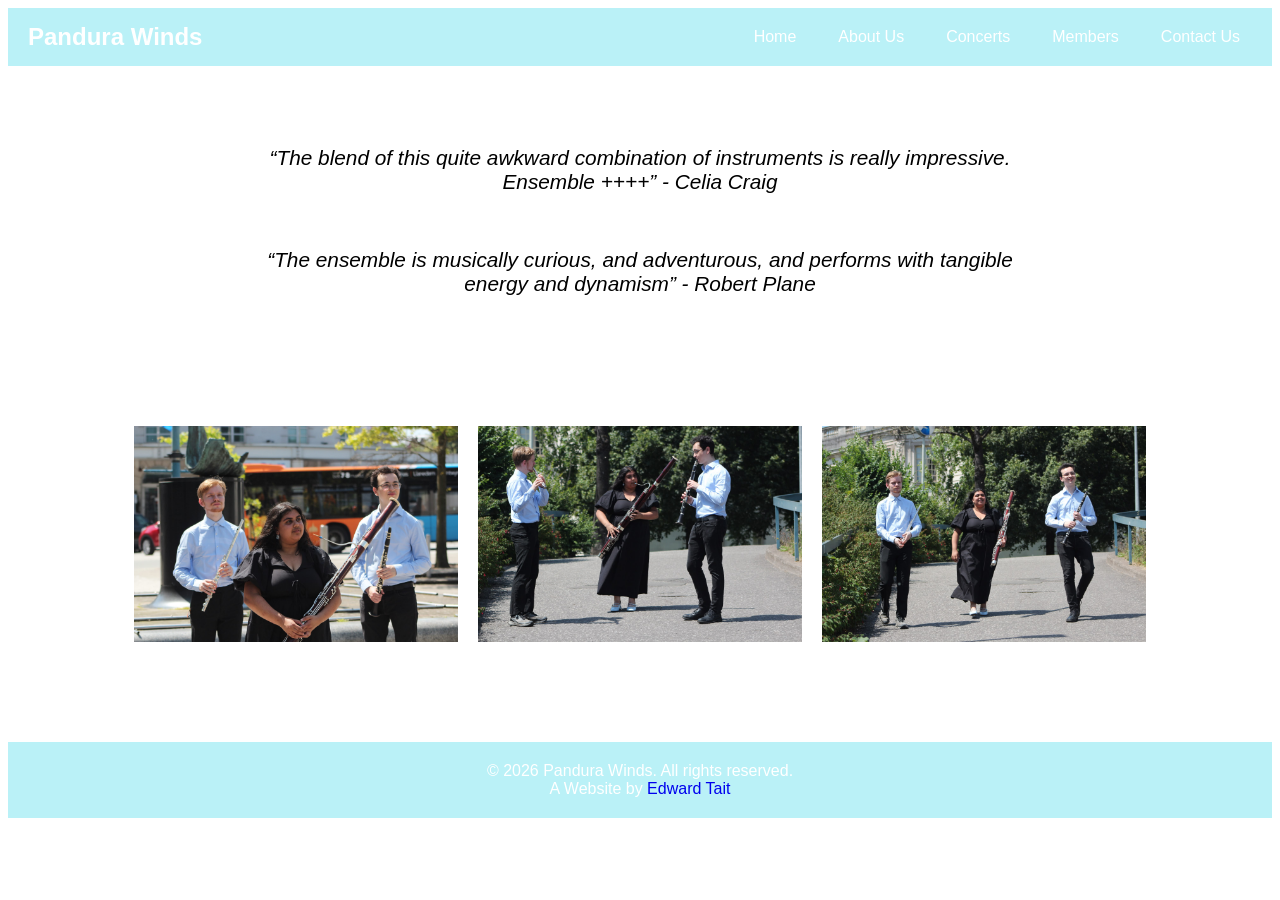
==== commit 9c942036: "Update index.html" ====
--- a/index.html
+++ b/index.html
@@ -37,4 +37,4 @@
     --->
   </div>
 </main>
-<footer>© 2026 Pandura Winds. All rights reserved.<br>A Website by <a style="text-decoration: none;" href="https://edtait.com/eptwebsites.html">EPT Websites</a></footer><script src='script.js'></script></body></html>
+<footer>© 2026 Pandura Winds. All rights reserved.<br>A Website by <a style="text-decoration: none;" href="https://edtait.com/">Edward Tait</a></footer><script src='script.js'></script></body></html>
